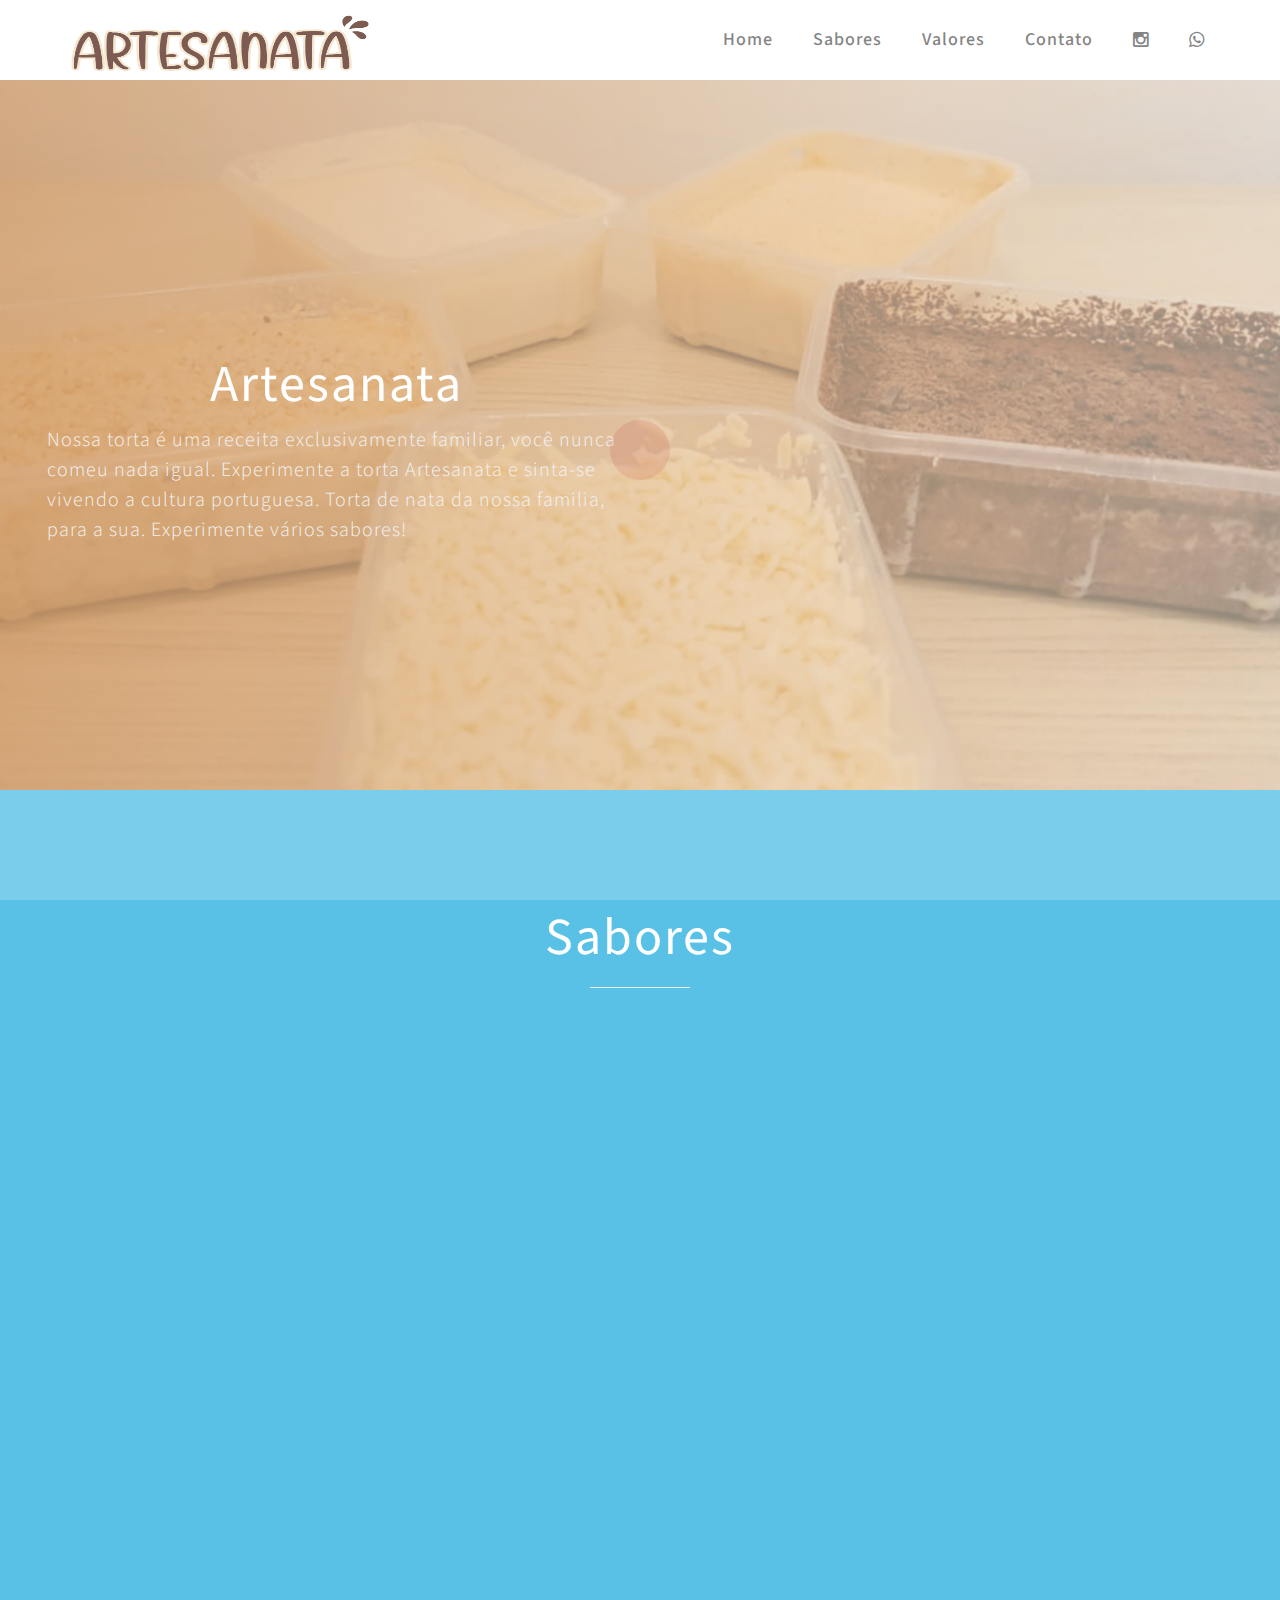
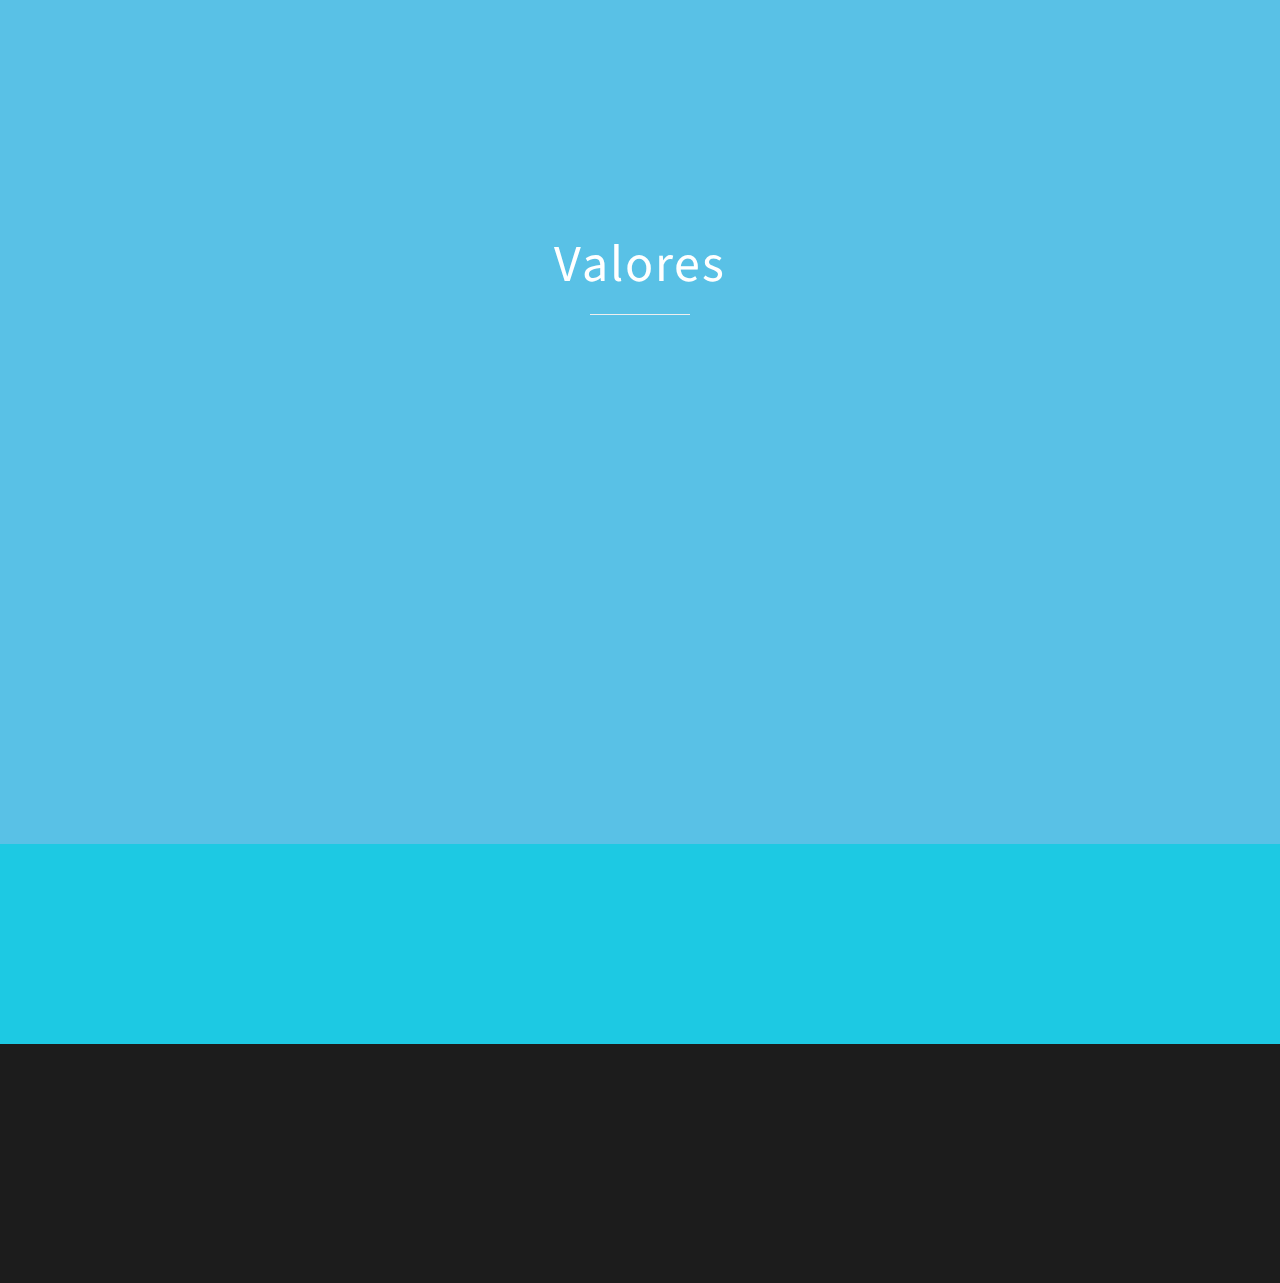
==== index.html @ 4bace6f9 "Update index.html" ====
<!DOCTYPE html>
<html lang="en">

<head>
     <!-- Google tag (gtag.js) -->
     <script async src="https://www.googletagmanager.com/gtag/js?id=G-DX9J85M7MQ"></script>
     <script>
          window.dataLayer = window.dataLayer || [];
          function gtag() { dataLayer.push(arguments); }
          gtag('js', new Date());

          gtag('config', 'G-DX9J85M7MQ');
     </script>
     <meta charset="UTF-8">
     <meta http-equiv="X-UA-Compatible" content="IE=Edge">
     <meta name="description" content="">
     <meta name="keywords" content="">
     <meta name="author" content="">
     <meta name="viewport" content="width=device-width, initial-scale=1, maximum-scale=1">

     <title>Artesanata</title>
     <!--
App Starter Template
http://www.templatemo.com/tm-492-app-starter
-->
     <link rel="stylesheet" href="css/bootstrap.min.css">
     <link rel="stylesheet" href="css/animate.css">
     <link rel="stylesheet" href="css/font-awesome.min.css">

     <link rel="stylesheet" href="css/magnific-popup.css">

     <link rel="stylesheet" href="css/owl.theme.css">
     <link rel="stylesheet" href="css/owl.carousel.css">

     <link href='https://fonts.googleapis.com/css?family=Unica+One' rel='stylesheet' type='text/css'>
     <link href='https://fonts.googleapis.com/css?family=Source+Sans+Pro:400,300,700' rel='stylesheet' type='text/css'>

     <!-- Main css -->
     <link rel="stylesheet" href="css/style.css">
     <style>
          html {
               scroll-behavior: smooth !important;
               scroll-padding-top: 80px !important;
          }
     </style>

</head>

<body data-spy="scroll" data-target=".navbar-collapse" data-offset="50">


     <!-- PRE LOADER -->

     <div class="preloader">
          <div class="sk-spinner sk-spinner-pulse"></div>
     </div>



     <!-- Navigation Section -->

     <div class="navbar navbar-default navbar-fixed-top">
          <div class="container">

               <div class="navbar-header">
                    <button class="navbar-toggle" data-toggle="collapse" data-target=".navbar-collapse">
                         <span class="icon icon-bar"></span>
                         <span class="icon icon-bar"></span>
                         <span class="icon icon-bar"></span>
                    </button>
                    <a href="index.html" class="navbar-brand">
                         <img src="images/logoartesanata.png" width="300px" height="60px">
                    </a>
               </div>

               <div class="collapse navbar-collapse">
                    <ul class="nav navbar-nav navbar-right">
                         <li><a href="#home">Home</a></li>
                         <li><a href="#sabores">Sabores</a></li>
                         <li><a href="#valores">Valores</a></li>
                         <li><a href="#" data-toggle="modal" data-target="#modal1">Contato</a></li>
                         <li><a href="https://instagram.com/artesanatarj?igshid=OGRjNzg3M2Y=" target="_blank"
                              class="fa fa-instagram"></a></li>
                         <li><a href="https://wa.me/p/5382474241819454/5521991035457" target="_blank"
                              class="fa fa-whatsapp"></a></li>
                    </ul>
               </div>

          </div>
     </div>


     <!-- Home Section -->

     <section id="home" class="main">
          <div class="overlay"></div>

          

          <div class="col-md-6 col-sm-7 col-xs-12">
               <div class="home-thumb">
                    <h1 class="wow fadeInUp" data-wow-delay="0.6s">Artesanata</h1>
                    <p class="wow fadeInUp" data-wow-delay="0.8s">Nossa torta é uma receita exclusivamente familiar, você
                         nunca comeu nada igual. Experimente a torta Artesanata e sinta-se vivendo a cultura portuguesa. Torta de nata da nossa familia, para a sua. Experimente vários sabores! </p>


     </section>

     <!-- Sabores Section -->
     <section id="pricing">
          <div id="sabores" class="container">
               <div class="row">

                    <div class="col-md-12 col-sm-12">
                         <div class="section-title">
                              <h1>Sabores</h1>
                              <hr>
                         </div>
                    </div>

                    <div class="wow fadeInUp col-md-6 col-sm-6" data-wow-delay="0.4s">
                         <div class="pricing-plan">
                              <div class="pricing-month">
                                   <h2>A Partir de R$7</h2>
                              </div>
                              <div class="pricing-title">
                                   <h3>Clássicos</h3>
                              </div>
                              <p>Maisena</p>
                              <p>Leite Ninho</p>
                              <p>Limão</p>
                              <p>Coco</p>
                              <p>Prestígio</p>
                              <p>Paçoca</p>
                              <p>Mesclada</p>
                              <p>Chocolate</p>


                              <a href="#valores" style="scroll-behavior: smooth; scroll-padding-top: 80px;">
                                   <button class="btn btn-default section-btn">Peça Agora</button>
                              </a>
                         </div>
                    </div>

                    <div class="wow fadeInUp col-md-6 col-sm-6" data-wow-delay="0.4s">
                         <div class="pricing-plan">
                              <div class="pricing-month">
                                   <h2>A Partir de R$9</h2>
                              </div>
                              <div class="pricing-title">
                                   <h3>Novos</h3>
                              </div>
                              <p>Morango</p>
                              <p>Brownie do Luis</p>
                              <p>Oreo</p>
                              <p>Damasco</p>
                              <p>Cookies</p>

                              <a href="#valores">
                                   <button class="btn btn-default section-btn">Peça Agora</button>
                              </a>
                         </div>
                    </div>

               </div>
          </div>
     </section>

     <!-- Valores Section -->

     <section id="pricing">
          <div class="container" id="valores">
               <div class="row">

                    <div class="col-md-12 col-sm-12">
                         <div class="section-title">
                              <h1>Valores</h1>
                              <hr>
                         </div>
                    </div>

                    <div class="wow fadeInUp col-md-4 col-sm-4" data-wow-delay="0.4s">
                         <div class="pricing-plan">
                              <div class="pricing-month">
                                   <h2>R$7</h2>
                              </div>
                              <div class="pricing-title">
                                   <h3>Pequeno</h3>
                              </div>
                              <p>Sabores Clássicos</p>
                              <p>Individual</p>
                              <p>Coma Sozinho</p>

                              <a href="https://wa.me/p/5382474241819454/5521991035457">
                                   <button class="btn btn-default section-btn">Peça Agora</button>
                              </a>
                         </div>
                    </div>

                    <div class="wow fadeInUp col-md-4 col-sm-4" data-wow-delay="0.6s">
                         <div class="pricing-plan">
                              <div class="pricing-month">
                                   <h2>R$13</h2>
                              </div>
                              <div class="pricing-title">
                                   <h3>Médio</h3>
                              </div>
                              <p>Sabores Clássicos</p>
                              <p>Para 2 pessoas</p>
                              <p>Duplo</p>
                              <a href="https://wa.me/p/5382474241819454/5521991035457">
                                   <button class="btn btn-default section-btn">Peça Agora</button>
                              </a>
                         </div>
                    </div>

                    <div class="wow fadeInUp col-md-4 col-sm-4" data-wow-delay="0.8s">
                         <div class="pricing-plan">
                              <div class="pricing-month">
                                   <h2>$40</h2>
                              </div>
                              <div class="pricing-title">
                                   <h3>Grande</h3>
                              </div>
                              <p>Sabores Clássicos</p>
                              <p>Familia</p>
                              <p>Divida com todos</p>
                              <a href="https://wa.me/p/5382474241819454/5521991035457">
                                   <button class="btn btn-default section-btn">Peça Agora</button>
                              </a>
                         </div>
                    </div>

               </div>
          </div>
     </section>

     <!-- Divider Section -->

     <section id="divider"></section>
     <div class="container"></div>




     <!-- Contato Section -->

     <section id="Contato">
          <div class="overlay"></div>
          <div class="container">
               <div class="row">

                    <div class="col-md-offset-2 col-md-8 col-sm-12">
                         <div class="wow bounceIn section-title">
                              <h2>Entre Em Contato</h2>
                              <p class="wow fadeInUp" data-wow-delay="0.5s">Para maiores pedidos ou festas
                                   entre em contato por email.
                                   Esperamos seu Contato!</p>
                         </div>
                         <div class="wow fadeInUp newsletter-form" data-wow-delay="0.8s">
                              <form action="#" method="post">
                                   <div class="col-md-8 col-sm-7">
                                        <input name="email" type="email" class="form-control" id="email"
                                             placeholder="Seu Email aqui">
                                   </div>
                                   <div class="col-md-4 col-sm-5">
                                        <input name="submit" type="submit" class="form-control" id="submit"
                                             value="Faça seu pedido">
                                   </div>
                              </form>
                         </div>
                         <div class="wow fadeInUp" style="text-align: center;" data-wow-delay="1s">
                              <p>Site para trabalho acadêmico.</p>
                         </div>
                    </div>

               </div>
          </div>
     </section>

     </div>
     </div>
     </div>
     </div>
     <div class="col-md-4 col-sm-6">
          <ul class="wow fadeInUp social-icon" data-wow-delay="0.8s">
               <li><a target="_blank" href="https://instagram.com/artesanatarj?igshid=OGRjNzg3M2Y=" class="fa fa-instagram"></a></li>
               <li><a target="_blank" href="https://wa.me/p/5382474241819454/5521991035457" class="fa fa-whatsapp"></a></li>
          </ul>
     </div>

     </div>
     </div>
     </footer>


     <!-- Modal Contact -->

     <div class="modal fade" id="modal1" tabindex="-1" role="dialog" aria-labelledby="myModalLabel" aria-hidden="true">
          <div class="modal-dialog">
               <div class="modal-content modal-popup">
                    <div class="modal-header">
                         <button type="button" class="close" data-dismiss="modal" aria-label="Close"><span
                                   aria-hidden="true">&times;</span></button>
                         <h2 class="modal-title">Contact Form</h2>
                    </div>

                    <form action="#" method="post">
                         <input name="name" type="text" class="form-control" id="name" placeholder="Your Name" required>
                         <input name="email" type="email" class="form-control" id="email" placeholder="Email Address"
                              required>
                         <textarea name="message" rows="3" class="form-control" id="message" placeholder="Message"
                              required></textarea>
                         <input name="submit" type="submit" class="form-control" id="submit" value="Send Message">
                    </form>
               </div>
          </div>
     </div>


     <!-- Back top -->

     <a href="#" class="go-top"><i class="fa fa-angle-up"></i></a>


     <!-- SCRIPTS -->

     <script src="js/jquery.js"></script>
     <script src="js/bootstrap.min.js"></script>
     <script src="js/jquery.magnific-popup.min.js"></script>
     <script src="js/magnific-popup-options.js"></script>
     <script src="js/owl.carousel.min.js"></script>
     <script src="js/smoothscroll.js"></script>
     <script src="js/wow.min.js"></script>
     <script src="js/custom.js"></script>

</body>

</html>
---- css/style.css ----
/*

App Starter Template

http://www.templatemo.com/tm-492-app-starter

*/

body {
		background: #1c1c1c;
    font-family: 'Source Sans Pro', sans-serif;
    font-style: normal;
		font-weight: 300;
    padding-top: 70px;
    overflow-x: hidden;
}


/*---------------------------------------
    Typorgraphy              
-----------------------------------------*/

h1,h2,h3,h4,h5,h6,
.navbar-default, .btn {
  
  font-weight: 400;
}


h1,h2,h3,h4,h5,h6 {
  font-weight: 400;
  letter-spacing: 1px;
}

h1 {
    color: #ffffff;
    font-size: 52px;
    letter-spacing: 2px;
    text-align: center;
    
}

h2 {
  color: #f0f0f0;
  font-size: 32px;
}

h3 {
  color: #59c1e6;
  font-size: 22px;
  line-height: 32px;
  padding-bottom: 4px;
}

h4 {
  font-weight: bold;
}

p {
    color: #999;
    font-size: 20px;
    font-weight: 300;
    line-height: 30px;
}

hr {
  border-bottom-color: #999;
  width: 100px;
}

.section-btn {
  background-color: #000;
  border: 2px solid transparent;
  border-radius: 100px;
  color: #ffffff;
  font-size: 18px;
  font-weight: bold;
  letter-spacing: 1px;
  padding: 14px 36px;
  margin-top: 26px;
  transition: all 0.4s ease-in-out;
}

.section-btn:hover {
  background: transparent;
  border-top-color: #ffffff;
  border-right-color: #222;
  border-bottom-color: #ffffff;
  border-left-color: #222;
  color: #ffffff;
}


/*---------------------------------------
    General               
-----------------------------------------*/

html{
  -webkit-font-smoothing: antialiased;
}

a {
  color: #59c1e6;
  -webkit-transition: 0.5s;
  -o-transition: 0.5s;
  transition: 0.5s;
  text-decoration: none !important;
}
a:hover, a:active, a:focus {
  color: #3FF;
  outline: none;
}

* {
  -webkit-box-sizing: border-box;
  -moz-box-sizing: border-box;
  box-sizing: border-box;
}

*:before,
*:after {
  -webkit-box-sizing: border-box;
  -moz-box-sizing: border-box;
  box-sizing: border-box;
}

::-webkit-scrollbar{
  width: 8px;
  height: 8px;
}

::-webkit-scrollbar-thumb {
  cursor: pointer;
  background: #ffffff;
}

.section-title {
  position: relative;
  text-align: center;
}

#about,
#screenshot,
#divider,
#pricing,
#newsletter {
  padding-top: 100px;
  padding-bottom: 100px;
}

#divider,
#pricing {
  text-align: center;
}


/*---------------------------------------
    Preloader section              
-----------------------------------------*/

.preloader {
  position: fixed;
  top: 0;
  left: 0;
  width: 100%;
  height: 100%;
  z-index: 99999;
  display: flex;
  flex-flow: row nowrap;
  justify-content: center;
  align-items: center;
  background: none repeat scroll 0 0 #ffffff;
}

.sk-spinner-pulse {
  width: 60px;
  height: 60px;
  background-color: #e79bb6;
  border-radius: 100%;
  -webkit-animation: sk-pulseScaleOut 1s infinite ease-in-out;
          animation: sk-pulseScaleOut 1s infinite ease-in-out; }

@-webkit-keyframes sk-pulseScaleOut {
  0% {
    -webkit-transform: scale(0);
            transform: scale(0); }
  100% {
    -webkit-transform: scale(1);
            transform: scale(1);
    opacity: 0; } }

@keyframes sk-pulseScaleOut {
  0% {
    -webkit-transform: scale(0);
            transform: scale(0); }
  100% {
    -webkit-transform: scale(1);
            transform: scale(1);
    opacity: 0; } }



/*---------------------------------------
    Navigation section              
-----------------------------------------*/

.navbar-default {
    background: #ffffff;
    border: none;
    box-shadow: none;
    margin: 0 !important;
}

.navbar-default .navbar-brand {
  color: #59c1e6;
  font-size: 26px;
  font-weight: bold;
  text-transform: uppercase;
  letter-spacing: 2px;
  line-height: 50px;
  margin: 0;
}

.navbar-default .navbar-brand span {
  color: #1dc9e3;
}

.navbar-default .navbar-nav li a {
    color: #656565;
    font-size: 18px;
    font-weight: 500;
    line-height: 50px;
    letter-spacing: 1px;
    -webkit-transition: all 0.4s ease-in-out;
    transition: all 0.4s ease-in-out;
    padding-right: 20px;
    padding-left: 20px;
}

.navbar-default .navbar-nav > li a:hover {
    color: #e79bb6;
}

.navbar-default .navbar-nav > li > a:hover,
.navbar-default .navbar-nav > li > a:focus {
    color: #656565;
    background-color: transparent;
}

.navbar-default .navbar-nav > .active > a,
.navbar-default .navbar-nav > .active > a:hover,
.navbar-default .navbar-nav > .active > a:focus {
    color: #e79bb6;
    background-color: transparent;
}

.navbar-default .navbar-toggle {
     border: none;
     padding-top: 10px;
  }

.navbar-default .navbar-toggle .icon-bar {
    border-color: transparent;
  }

.navbar-default .navbar-toggle:hover,
.navbar-default .navbar-toggle:focus { 
  background-color: transparent;
}


/*---------------------------------------
    Home section              
-----------------------------------------*/

#home {
    background: #59c1e6 url('../images/home-bg.jpg') no-repeat;
    background-size: cover;
    background-position: center center;
    color: #ffffff;
    display: -webkit-box;
    display: -webkit-flex;
     display: -ms-flexbox;
    display: flex;
    -webkit-box-align: center;
    -webkit-align-items: center;
    -ms-flex-align: center;
     align-items: center;
    height: 80vh;
    position: relative;
}

#home .overlay {
  background: #59c1e6; /* fallback for old browsers */
  background: -webkit-linear-gradient(to left, #f1e1c28c , #c88848e0); /* Chrome 10-25, Safari 5.1-6 */ 
  background: linear-gradient(to left, #f1e1c28c , #c88848e0); /* W3C, IE 10+/ Edge, Firefox 16+, Chrome 26+, Opera 12+, Safari 7+ */
  opacity: 0.9;
  position: absolute;
  width: 100%;
  height: 80vh;
  top: 0;
  left: 0;
  right: 0;
}

#home img {
  width: 100%;
  height: auto;
}

#home .home-thumb {
  padding-top: 32px;
  padding-left: 32px;
}

#home p,
#newsletter p {
  color: #f0f0f0;
  letter-spacing: 1px;
}

#home .section-btn {
  background: #e79bb6;
}

#home .section-btn:hover {
  background: transparent !important;
}


/*---------------------------------------
   Divider section              
-----------------------------------------*/

#divider {
  background-color: #1dc9e3;
}

#divider p {
  color: #666;
  font-size: 26px;
  line-height: 42px;
}


/*---------------------------------------
   About section              
-----------------------------------------*/

#about img {
  width: 100%;
}

#about .about-thumb {
  margin-bottom: 32px;
  position: relative;
  text-align: center;
}

#about .about-overlay h3 {
  padding-bottom: 0px;
}

#about .about-overlay {
  background-color: rgba(250,250,250,0.9);
  border-radius: 2px;
  position: absolute;
  bottom: 0px;
  width: 100%;
  height: 100px;
  overflow: hidden;
  transition: height 450ms;
}

#about .about-thumb:hover .about-overlay {
  height: 100%;
  background-color: #ffffff;
  color: #222;
  padding-top: 30%;
  opacity: 0.9;
}

#about .about-thumb:hover h4 {
  color: #1dc9e3;
}


/*---------------------------------------
    Screenshot section              
-----------------------------------------*/

#screenshot .col-md-3 {
  display: block;
  width: 100%;
  padding-bottom: 1rem;
}

#screenshot img {
  background-color: #ffffff;
  box-shadow: 0px 1px 2px 0px rgba(0, 0, 0, 0.15);
  border-radius: 2px;
  cursor: pointer;
  display: block;
  margin-top: 20px;
  margin-bottom: 20px;
  position: relative;
  top: 0px;
  transition: all 0.4s ease-in-out;
}

#screenshot img:hover {
  box-shadow: 0px 16px 22px 0px rgba(0, 0, 0, 0.3);
  top: -6px;
}

.mfp-with-zoom .mfp-container,
.mfp-with-zoom.mfp-bg {
  opacity: 0;
  -webkit-backface-visibility: hidden;
  /* ideally, transition speed should match zoom duration */
  -webkit-transition: all 0.3s ease-out;
  -moz-transition: all 0.3s ease-out;
  -o-transition: all 0.3s ease-out;
  transition: all 0.3s ease-out;
}

.mfp-with-zoom.mfp-ready .mfp-container {
  opacity: 1;
}

.mfp-with-zoom.mfp-ready.mfp-bg {
  opacity: 0.8;
}

.mfp-with-zoom.mfp-removing .mfp-container,
.mfp-with-zoom.mfp-removing.mfp-bg {
  opacity: 0;
}


/*---------------------------------------
   Pricing section         
-----------------------------------------*/

#pricing {
  background: #59c1e6;
}

#pricing .pricing-plan {
  background-color: #ffffff;
  border-radius: 2px;
  margin-bottom: 32px;
}

#pricing .pricing-plan .pricing-month {
  padding: 14px 10px 6px 10px;
}

#pricing .pricing-plan .pricing-month h2 {
  font-size: 52px;
  color: #e79bb6;
}

#pricing .pricing-plan .section-btn {
  background: #e79bb6;
  position: relative;
  top: 20px;
}

#pricing .pricing-plan .section-btn:hover {
  background-color: #ffffff;
  color: #222;
}


/*---------------------------------------
    Newsletter section              
-----------------------------------------*/

#newsletter {
    background: #59c1e6 url('../images/newsletter-bg.jpg') no-repeat;
    background-size: cover;
    background-position: center center;
    color: #ffffff;
    position: relative;
}

#newsletter .overlay {
  background: #1dc9e3;
  opacity: 0.9;
  position: absolute;
  width: 100%;
  height: 100%;
  top: 0;
  left: 0;
  right: 0;
}

#newsletter .form-control {
  background-color: transparent;
  border: none;
  border-bottom: 3px solid #eee;
  border-radius: 0px;
  box-shadow: none;
  color: #ffffff;
  font-size: 20px;
  font-weight: 400;
  height: 50px;
  transition: all 0.4s ease-in-out;
  margin-bottom: 20px;
}

#newsletter .form-control:focus {
  border-color: #ffffff;
}

#newsletter input[type="submit"] {
  background-color: #ffffff;
  border-radius: 100px;
  border: 3px solid #ffffff;
  color: #1dc9e3;
  font-size: 17px;
  font-weight: 400;
  letter-spacing: 1px;
  text-transform: uppercase;
  height: 55px;
}

#newsletter input[type="submit"]:hover {
  background-color: transparent;
  color: #ffffff;
}

#newsletter .form-control::-moz-placeholder {
  color: #ffffff;
  opacity: 1;
}

#newsletter .form-control:-ms-input-placeholder {
  color: #ffffff;
}

#newsletter .form-control::-webkit-input-placeholder {
  color: #ffffff;
}


/*---------------------------------------
   Footer section              
-----------------------------------------*/

footer {
  padding-top: 60px;
  padding-bottom: 60px;
}

footer span {
  padding-right: 10px;
  padding-left: 10px;
}

footer p {
  padding-top: 16px;
}



/*---------------------------------------
   Modal Contact           
-----------------------------------------*/

.modal-dialog .modal-content {
  background-color: #59c1e6;
  border: none;
  border-radius: 2px;
  text-align: center;
  padding: 100px 50px 80px 50px;
  position: relative;
  overflow: hidden;
}

.btn:focus {
  outline: none;
}

.modal-header {
  border-bottom: 0px;
}

.modal-dialog .close {
  color: #ffffff;
  font-size: 45px;
  font-weight: 300;
  text-shadow: none;
  opacity: 1;
  position: absolute;
  top: 40px;
  right: 40px;
  border-radius: 100px;
  width: 30px;
  height: 30px;
  line-height: 30px;
  text-align: center;
}

.modal-dialog .close:focus {
  outline: none;
}

.modal-dialog .modal-title {
  color: #ffffff;
}

.modal-dialog form {
  padding: 20px;
}

.modal-dialog form input {
  height: 50px;
}

.modal-dialog .form-control {
  background: transparent;
  border: 1px solid #f0f0f0;
  border-radius: 0px;
  box-shadow: none;
  color: #ffffff;
  font-size: 20px;
  margin-bottom: 20px;
  transition: all 0.4s ease-in-out;
}

.modal-dialog .form-control:focus {
  border-top-color: transparent;
  border-right-color: transparent;
  border-left-color: transparent;
  border-bottom-color: #ffffff;
}

.modal-dialog form input[type="submit"] {
  background: #1dc9e3;
  border: 3px solid transparent;
  border-radius: 100px;
  font-weight: 400;
  letter-spacing: 1px;
  color: #ffffff;
  text-transform: uppercase;
  margin-top: 30px;
}

.modal-dialog form input[type="submit"]:hover {
  background: transparent;
  border-color: #1dc9e3;
  color: #ffffff;
}

.modal-dialog .form-control::-moz-placeholder {
  color: #ffffff;
  opacity: 1;
}
.modal-dialog .form-control:-ms-input-placeholder {
  color: #ffffff;
}
.modal-dialog .form-control::-webkit-input-placeholder {
  color: #ffffff;
}

.modal.fade .modal-dialog{
  -webkit-perspective: 1300px;
     -moz-perspective: 1300px;
          perspective: 1300px;
}

.modal.fade .modal-content{
  -webkit-transform-style: preserve-3d;
     -moz-transform-style: preserve-3d;
          transform-style: preserve-3d;
  -webkit-transform: translateZ(-3000px) rotateY(90deg);
     -moz-transform: translateZ(-3000px) rotateY(90deg);
      -ms-transform: translateZ(-3000px) rotateY(90deg);
          transform: translateZ(-3000px) rotateY(90deg);
  opacity: 0;
}

.modal.fade.in .modal-content{
    -webkit-animation: slit .7s forwards ease-out;
    -moz-animation: slit .7s forwards ease-out;
    animation: slit .7s forwards ease-out;
}

@-webkit-keyframes slit {
  50% { -webkit-transform: translateZ(-250px) rotateY(60deg); opacity: .5; -webkit-animation-timing-function: ease-out;}
  100% { -webkit-transform: translateZ(0) rotateY(0deg); opacity: 1; }
}

@-moz-keyframes slit {
  50% { -moz-transform: translateZ(-250px) rotateY(60deg); opacity: .5; -moz-animation-timing-function: ease-out;}
  100% { -moz-transform: translateZ(0) rotateY(0deg); opacity: 1; }
}

@keyframes slit {
  50% { transform: translateZ(-250px) rotateY(60deg); opacity: 1; animation-timing-function: ease-in;}
  100% { transform: translateZ(0) rotateY(0deg); opacity: 1; }
}


/*---------------------------------------
   Social icon             
-----------------------------------------*/

.social-icon {
    position: relative;
    padding: 0;
    margin: 0;
    text-align: center;
}

.social-icon li {
    display: inline-block;
    list-style: none;
}

.social-icon li a {
    color: #666;
    border-radius: 100px;
    cursor: pointer;
    font-size: 16px;
    text-decoration: none;
    transition: all 0.4s ease-in-out;
    width: 50px;
    height: 50px;
    line-height: 50px;
    text-align: center;
    vertical-align: middle;
    position: relative;
    top: 0px;
    margin: 10px 4px 0px 4px;
}

.social-icon li a:hover {
    background: #1dc9e3;
    color: #ffffff;
    top: -5px;
}


/*---------------------------------------
   Back top         
-----------------------------------------*/

.go-top {
  background-color: #ffffff;
  box-shadow: 1px 1.732px 12px 0px rgba( 0, 0, 0, .14 ), 1px 1.732px 3px 0px rgba( 0, 0, 0, .12 );
  border-radius: 100px;
  transition : all 1s ease;
  bottom: 2em;
  right: 2em;
  color: #333;
  font-size: 22px;
  display: none;
  position: fixed;
  text-decoration: none;
  width: 35px;
  height: 35px;
  line-height: 30px;
  text-align: center;
}

.go-top:hover {
    background: #59c1e6;
    color: #ffffff;
}


/*---------------------------------------
   Mobile Responsive         
-----------------------------------------*/
@media (max-width: 1200px) {
  .container {
	width: 100%;
  }
}

@media (max-width: 980px) {

  h1 {
    font-size: 38px;
  }
  
  .section-btn {
    padding: 10px 34px 12px;
  }

  #home, #home .overlay {
    height: 60vh;
  }

  #home .home-thumb {
    padding-top: 0px;
  }

  #about {
    text-align: center;
  }

  #about .about-thumb {
    margin-top: 62px;
  }

}

@media (max-width: 768px) {

  h1 {
    font-size: 28px;
  }

  .section-title {
    padding-bottom: 32px;
  }

  #about, #divider,
  #screenshot,
  #pricing, #newsletter {
    padding-top: 60px;
    padding-bottom: 60px;
  }

}

@media (max-width: 767px) {

   body {
    padding-top: 0px;
    text-align: center;
  }

  .navbar-default {
    text-align: center;
    padding-top: 0px;
  }

  .navbar-default .navbar-brand {
    line-height: 20px;
  }

  .navbar-default .navbar-nav li a {
    line-height: 25px;
  }

  #home, #home .overlay {
    height: 100vh;
  }

  #home img {
    position: relative;
    display: inline-block;
  }

  #home .home-thumb {
    padding-top: 32px;
    padding-left: 0px;
  }

  #pricing .pricing-plan {
    margin-bottom: 62px;
  }

}

@media (max-width: 650px) {

  h1 {
    font-size: 28px;
  }

  h2 {
    font-size: 24px;
  }

  h3 {
    font-size: 18px;
  }

  p {
    font-size: 16px;
  }

}
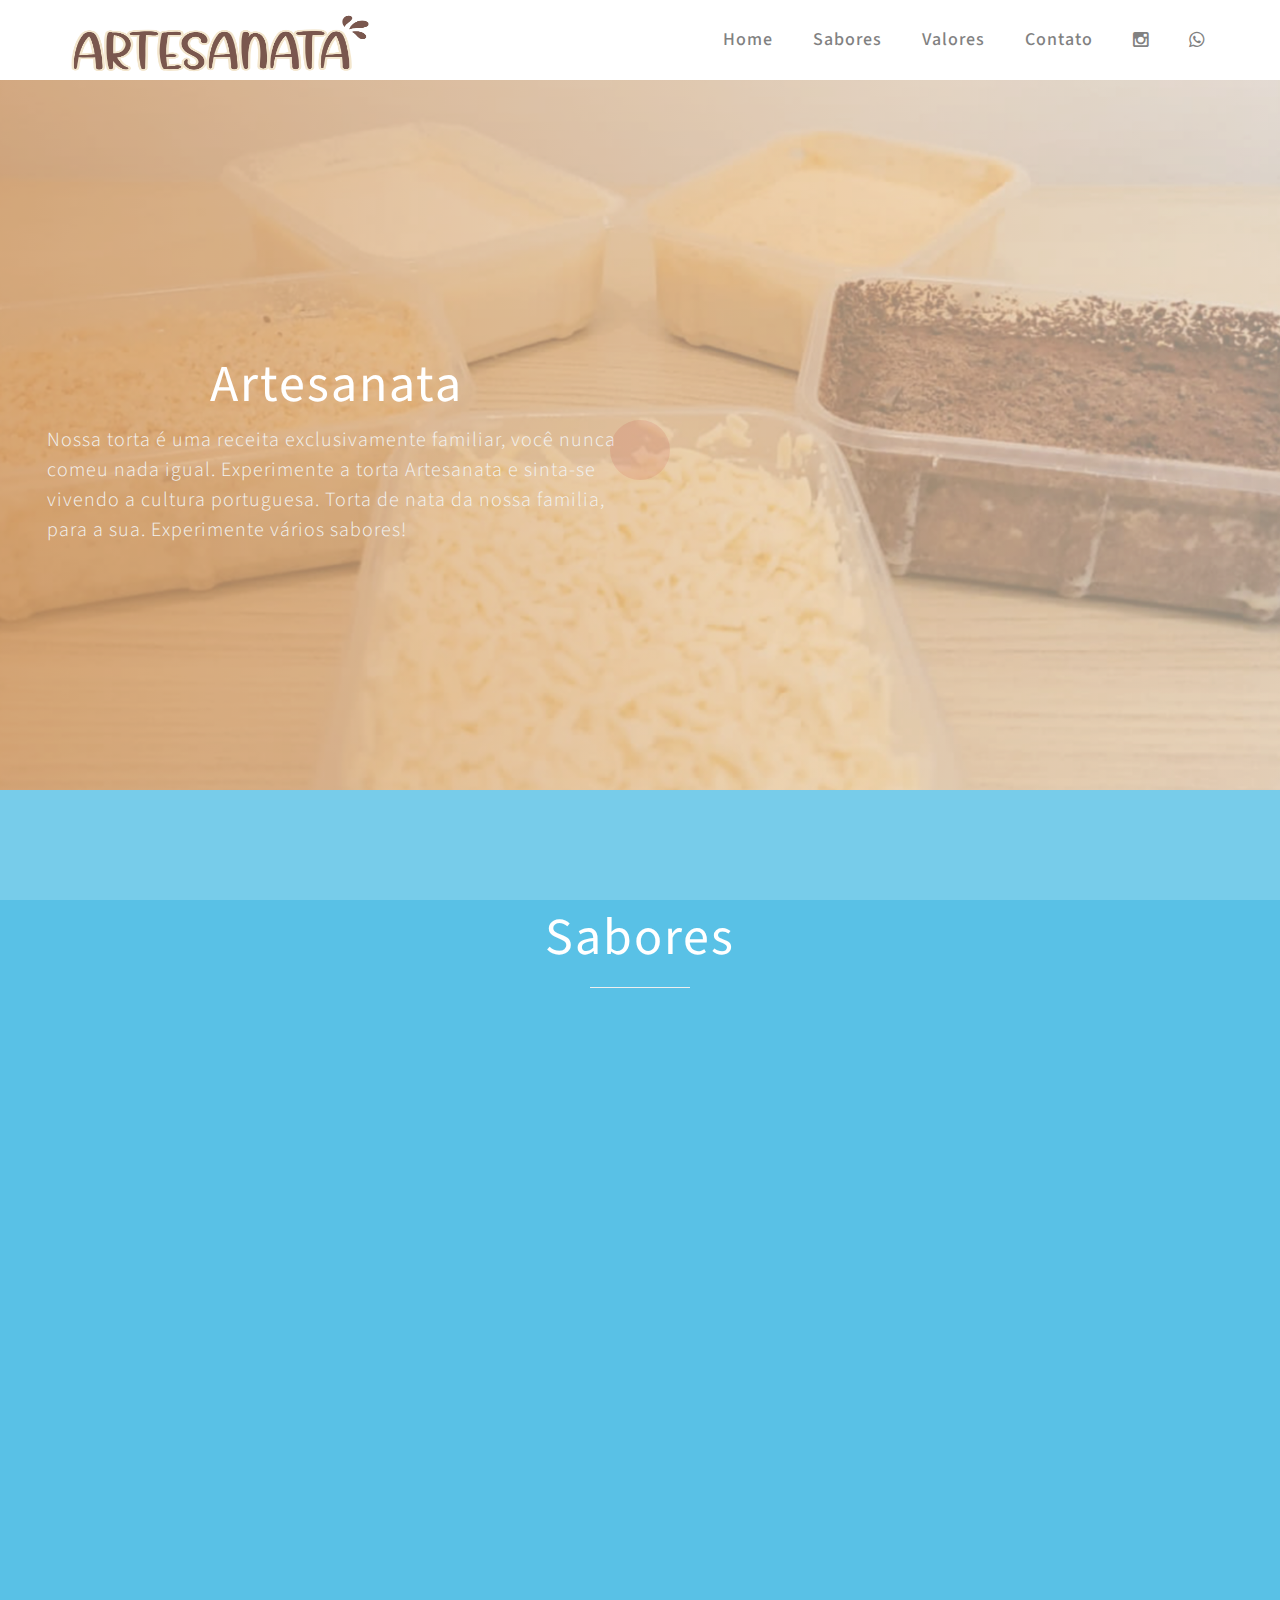
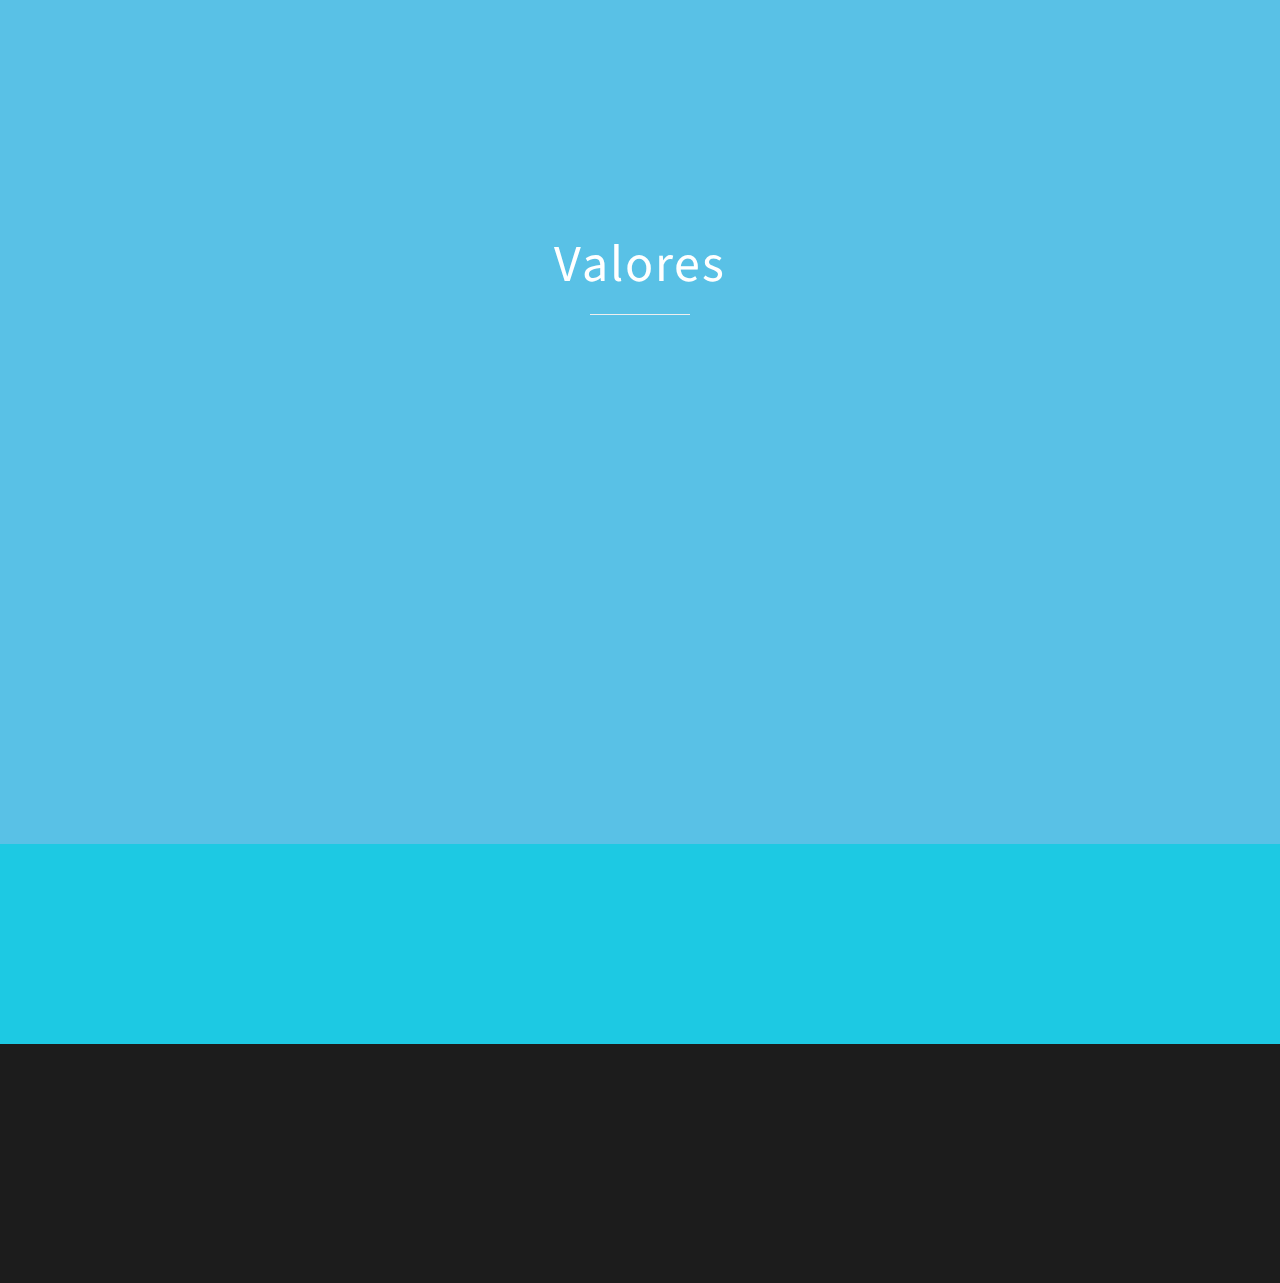
==== commit 74e61d10: "Update index.html" ====
--- a/index.html
+++ b/index.html
@@ -18,7 +18,7 @@
      <meta name="author" content="">
      <meta name="viewport" content="width=device-width, initial-scale=1, maximum-scale=1">
 
-     <title>Artesanata</title>
+     <title>Artesanata - Torta de Nata</title>
      <!--
 App Starter Template
 http://www.templatemo.com/tm-492-app-starter
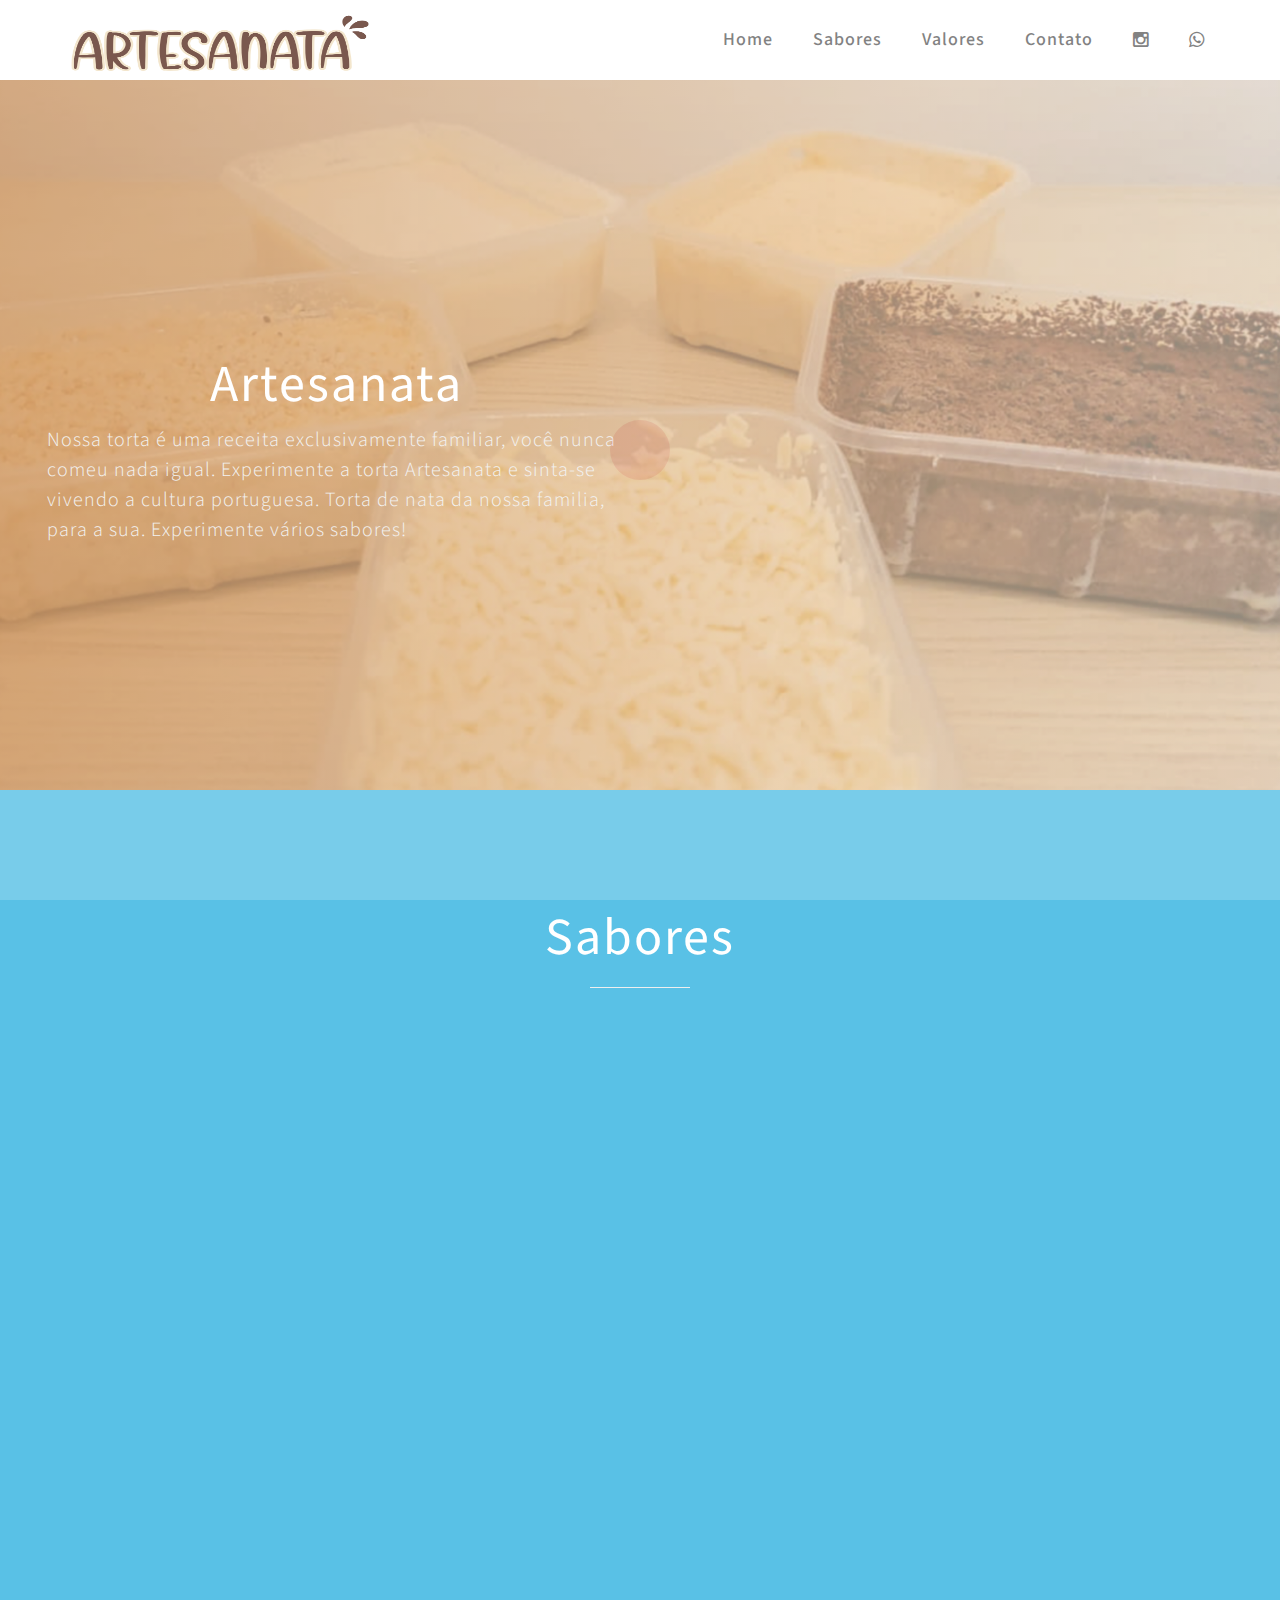
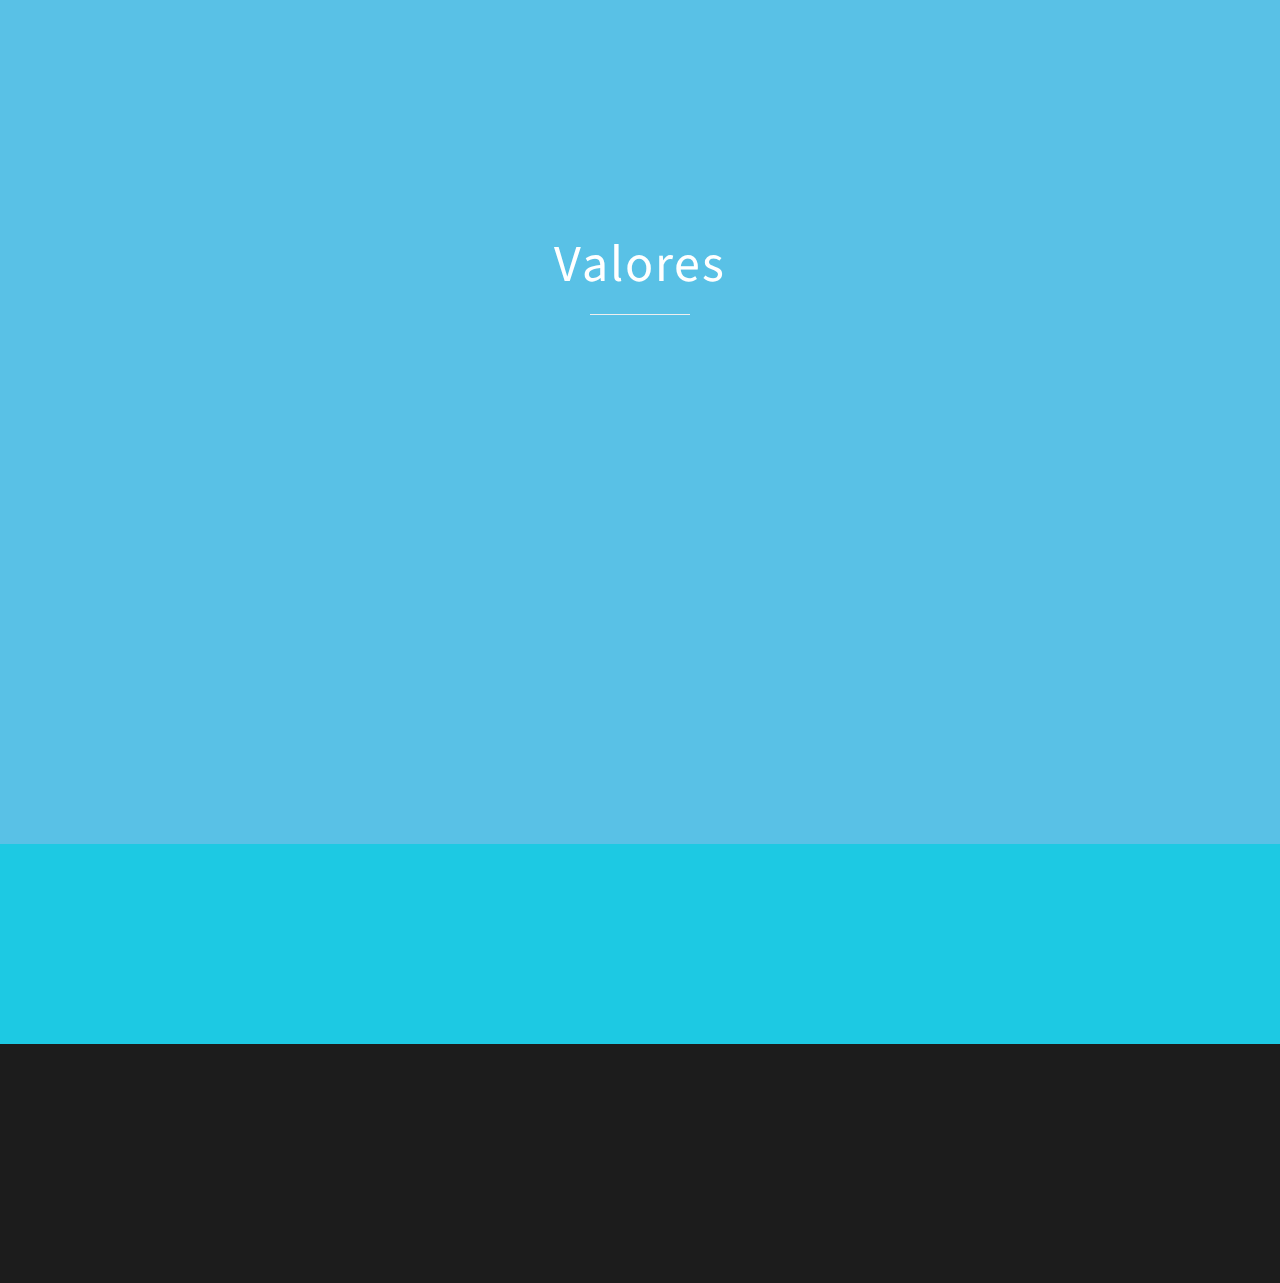
==== commit af63bcb2: "Update index.html" ====
--- a/index.html
+++ b/index.html
@@ -13,7 +13,7 @@
      </script>
      <meta charset="UTF-8">
      <meta http-equiv="X-UA-Compatible" content="IE=Edge">
-     <meta name="description" content="">
+     <meta name="description" content="Conheça a torta Artesanata e sinta-se vivenciando a cultura portuguesa. Não perca, você nunca comeu nada igual. Experimente vários sabores!">
      <meta name="keywords" content="">
      <meta name="author" content="">
      <meta name="viewport" content="width=device-width, initial-scale=1, maximum-scale=1">
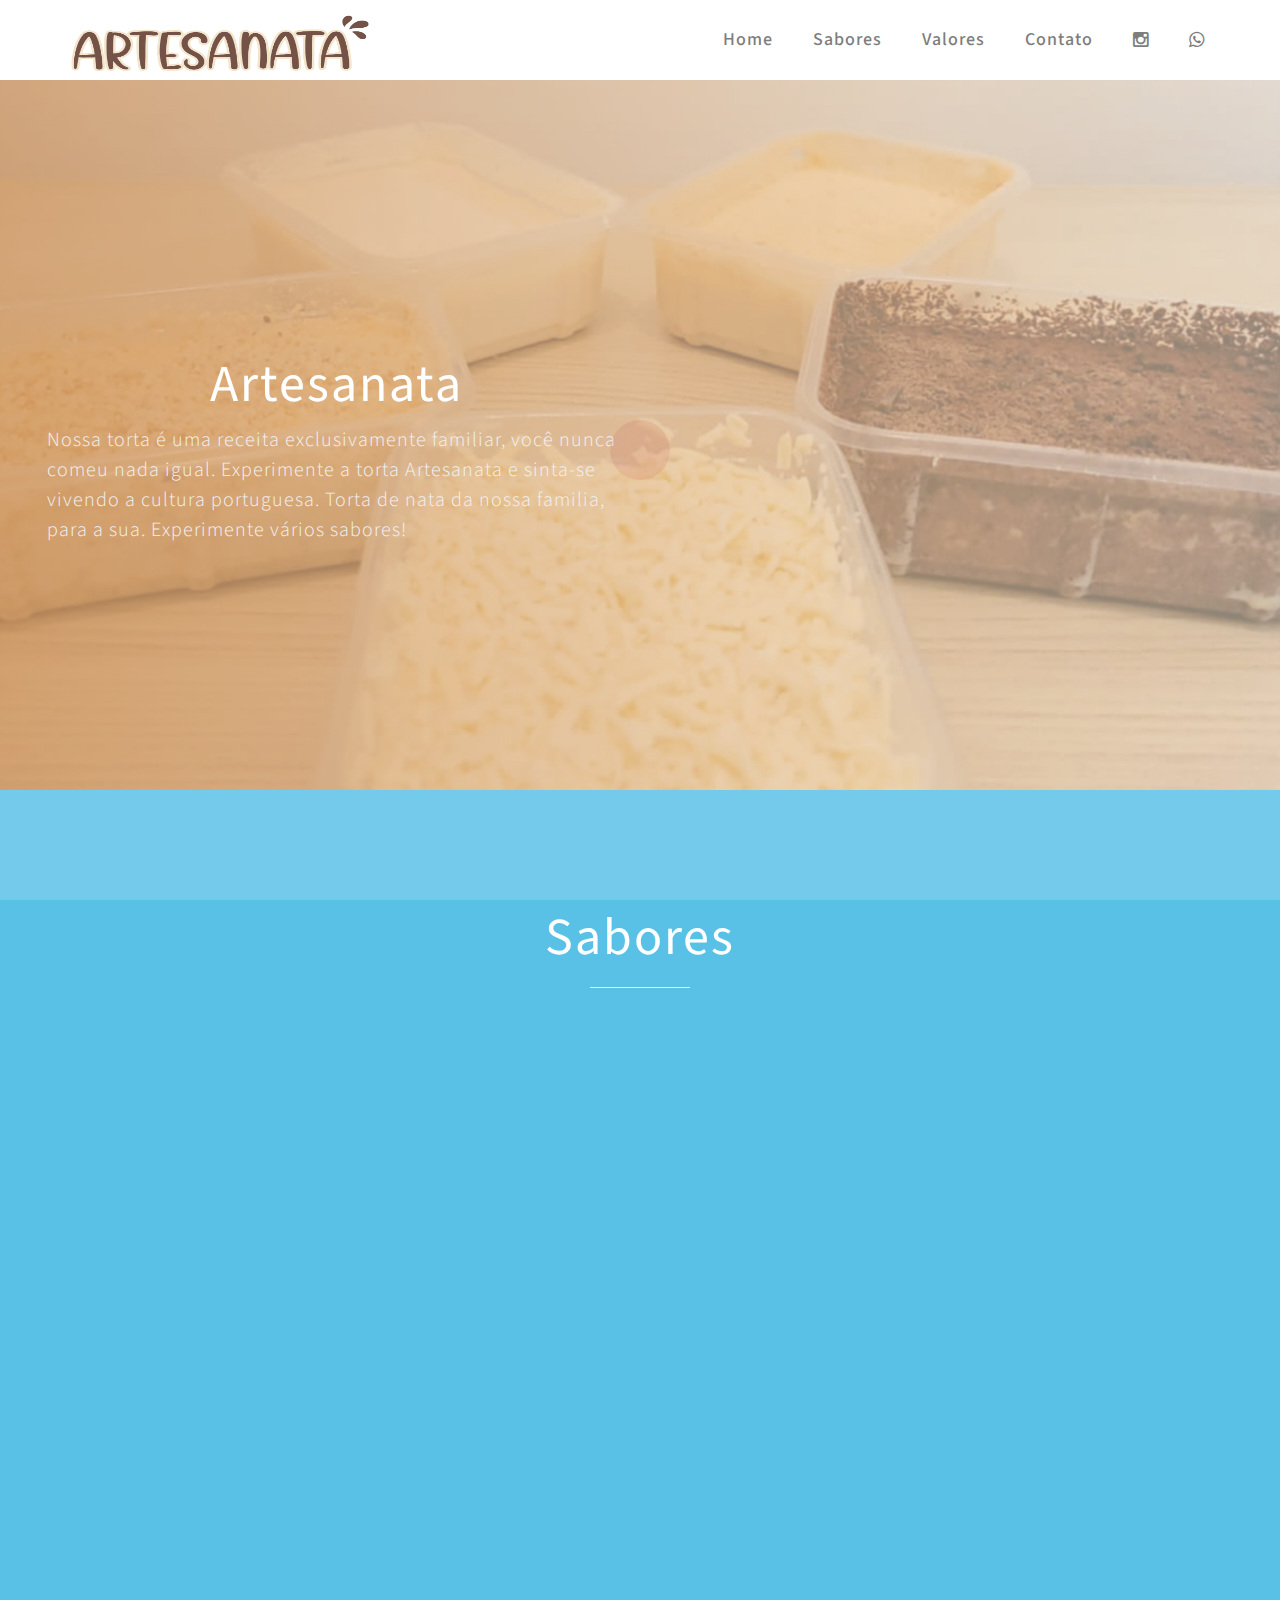
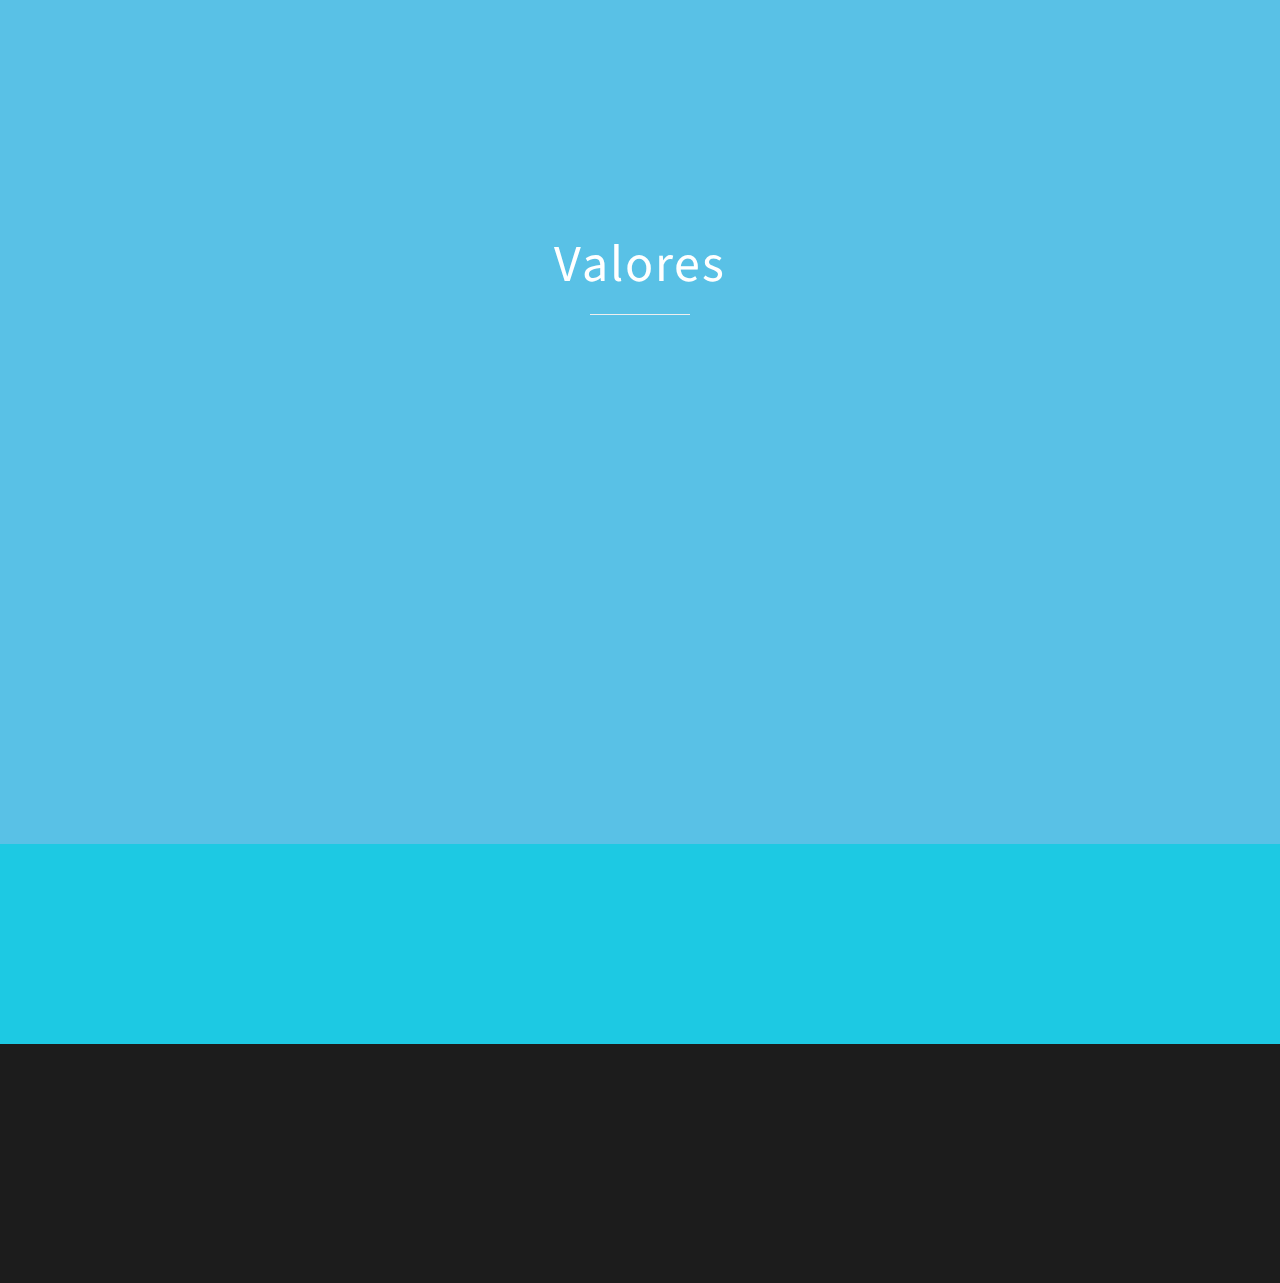
==== commit 8f2ac046: "Update index.html" ====
--- a/index.html
+++ b/index.html
@@ -20,7 +20,7 @@
 
      <title>Artesanata - Torta de Nata</title>
      <!--
-App Starter Template
+Artesanata - Torta de Nata
 http://www.templatemo.com/tm-492-app-starter
 -->
      <link rel="stylesheet" href="css/bootstrap.min.css">
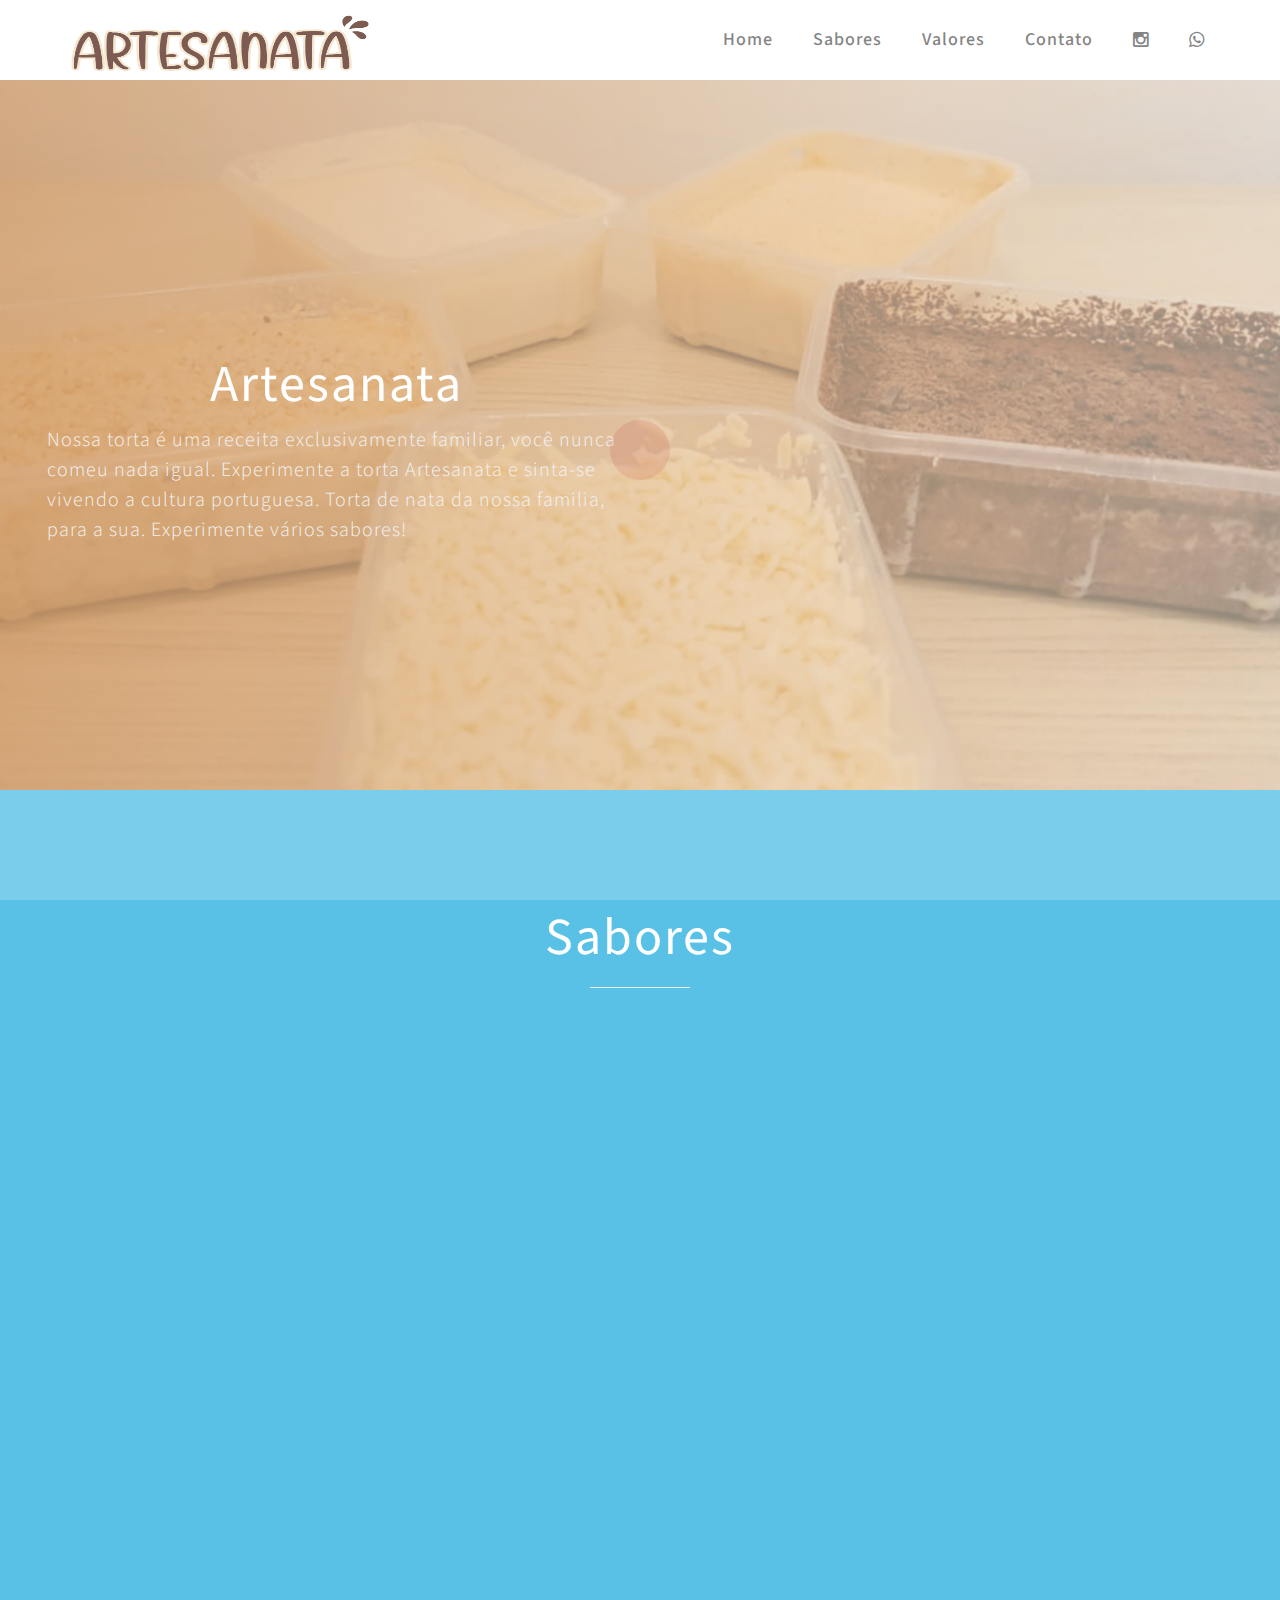
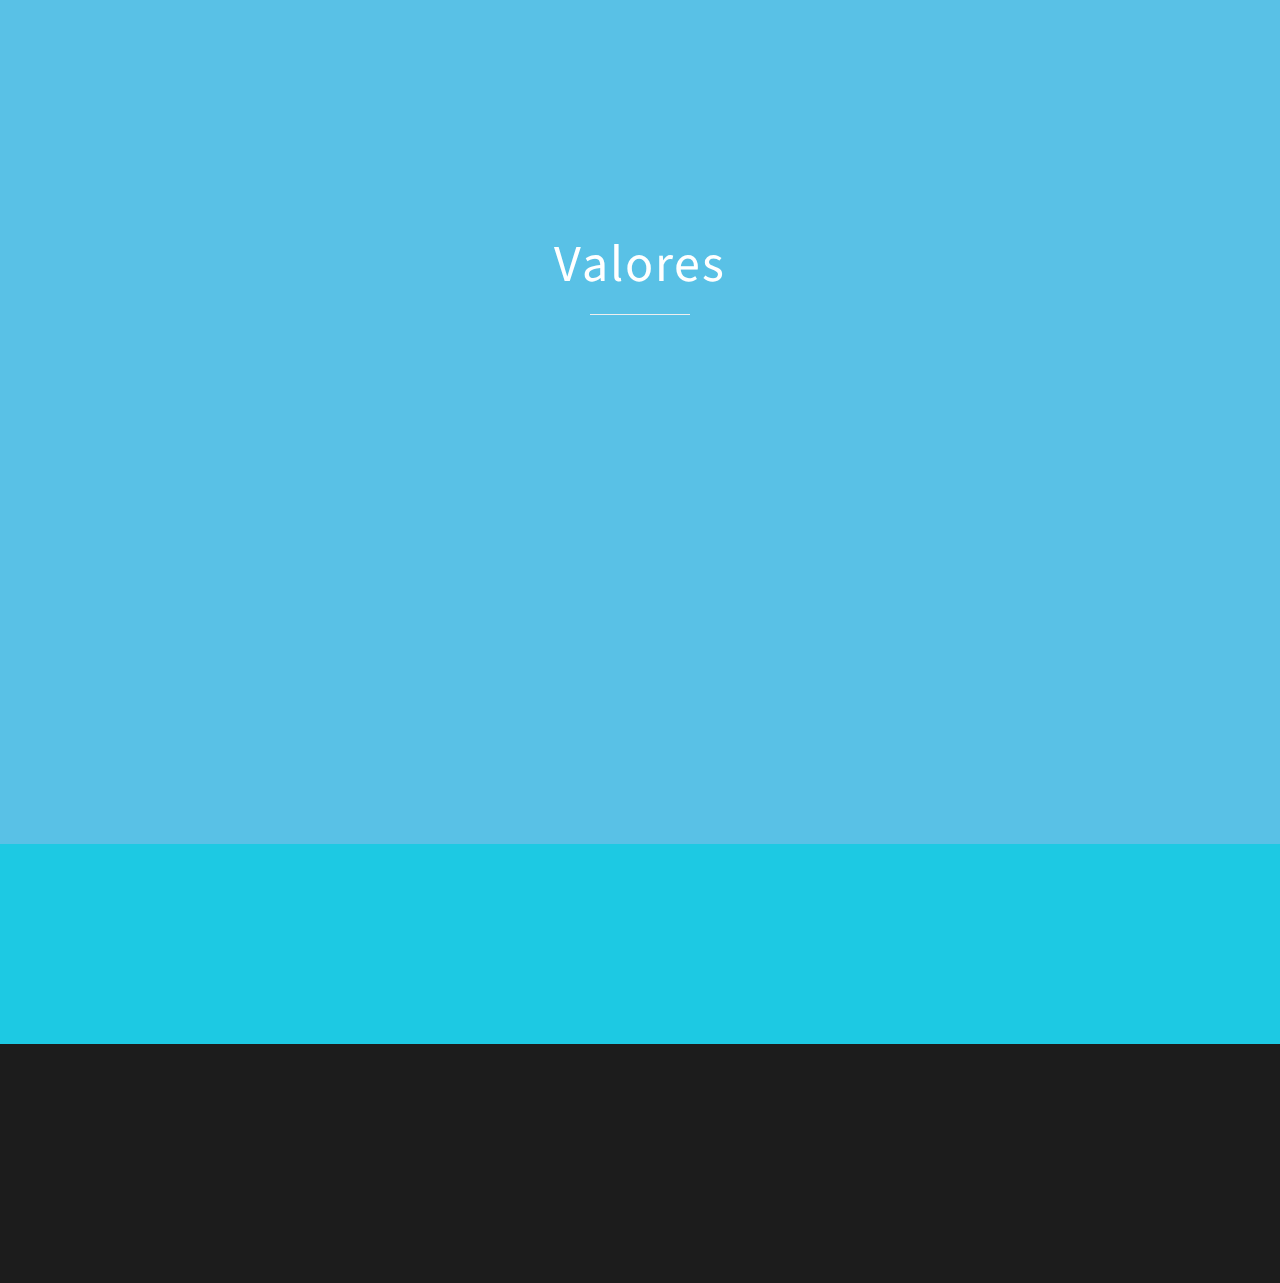
==== commit 6701113a: "Update index.html" ====
--- a/index.html
+++ b/index.html
@@ -23,6 +23,7 @@
 Artesanata - Torta de Nata
 http://www.templatemo.com/tm-492-app-starter
 -->
+     <link rel="icon" href="/images/MINI LOGO ARTESANATA.png">
      <link rel="stylesheet" href="css/bootstrap.min.css">
      <link rel="stylesheet" href="css/animate.css">
      <link rel="stylesheet" href="css/font-awesome.min.css">
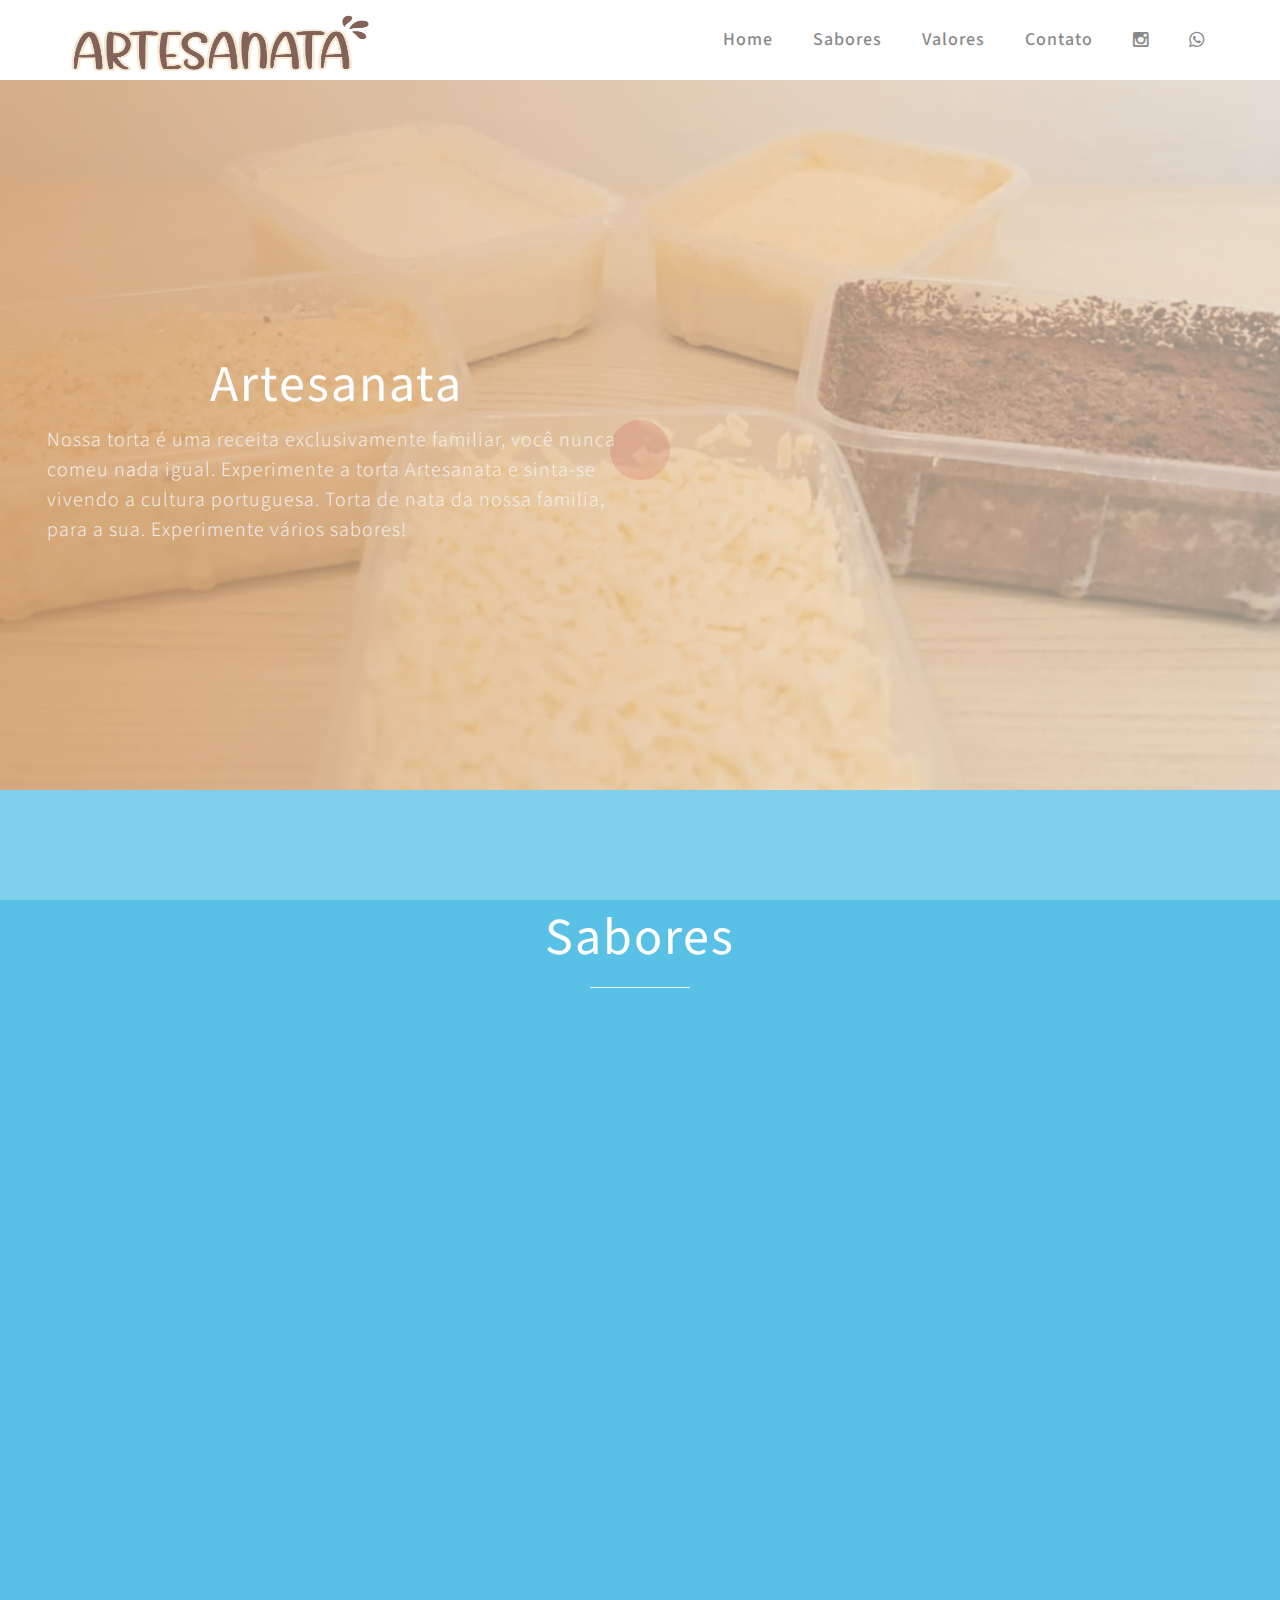
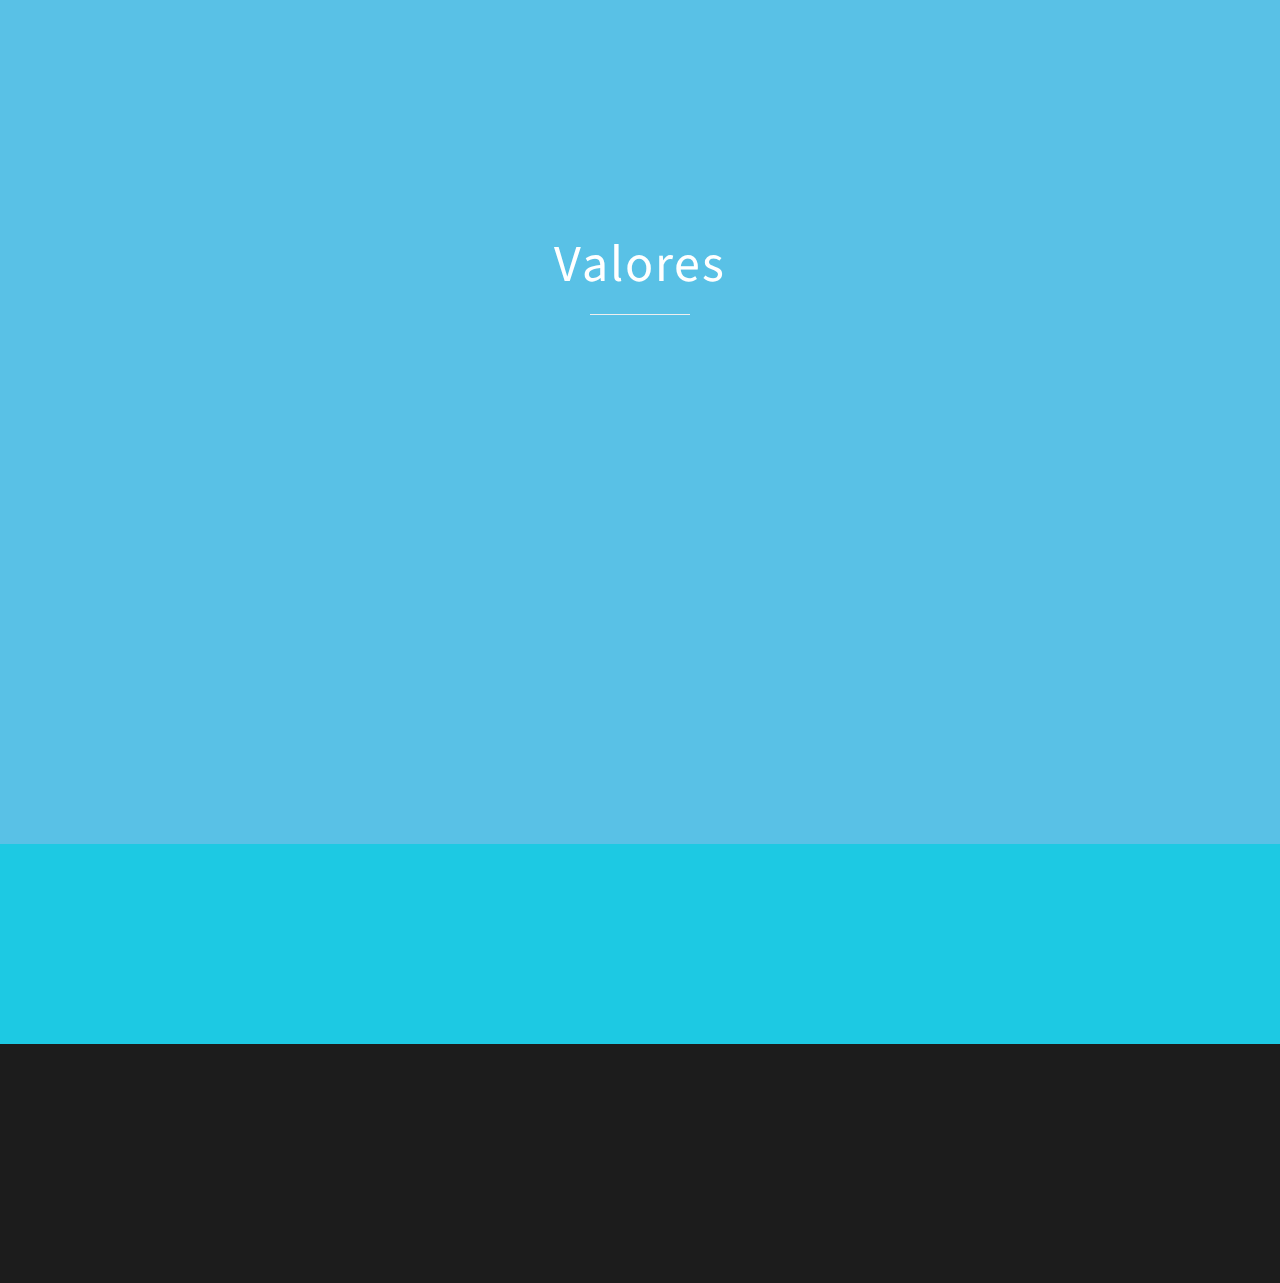
==== commit de4f449d: "Update index.html" ====
--- a/index.html
+++ b/index.html
@@ -19,6 +19,7 @@
      <meta name="viewport" content="width=device-width, initial-scale=1, maximum-scale=1">
 
      <title>Artesanata - Torta de Nata</title>
+      <link rel="icon" type'image/x-icon" href="/images/MINI LOGO ARTESANATA.png">
      <!--
 Artesanata - Torta de Nata
 http://www.templatemo.com/tm-492-app-starter
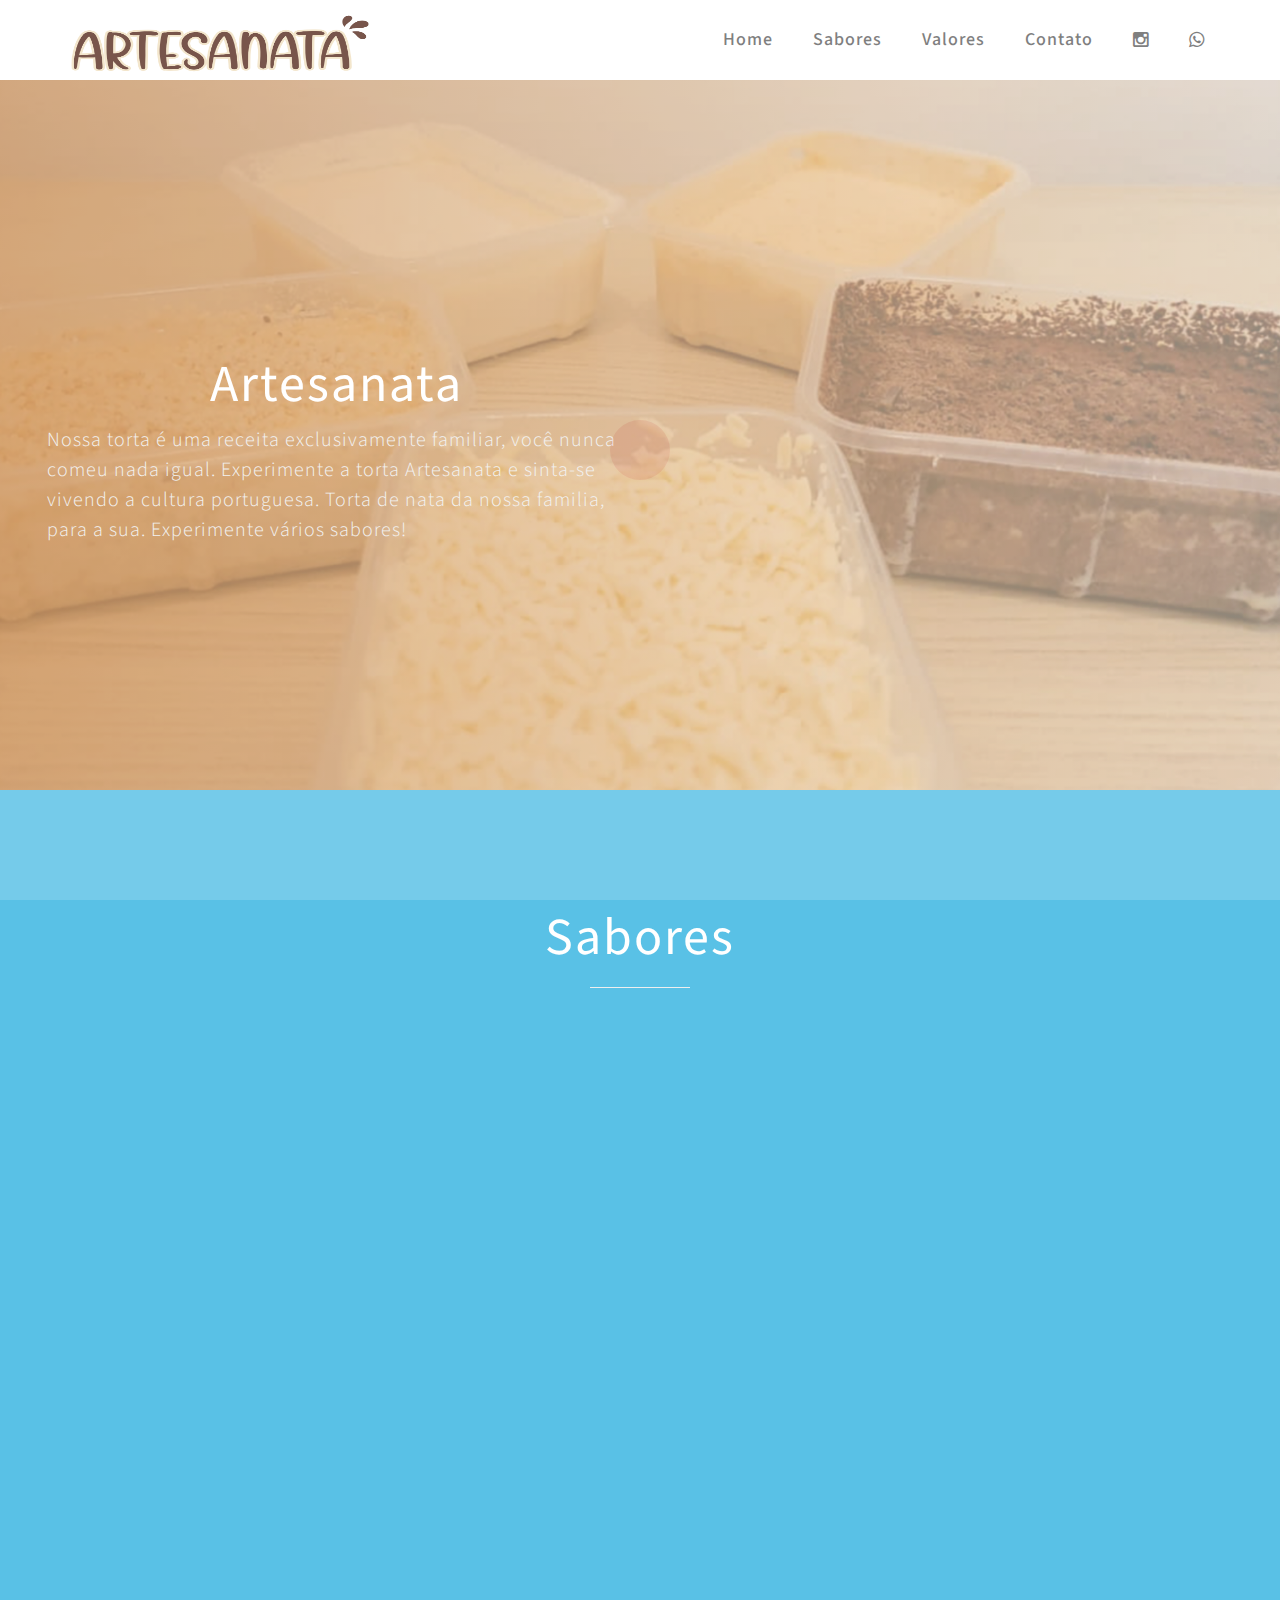
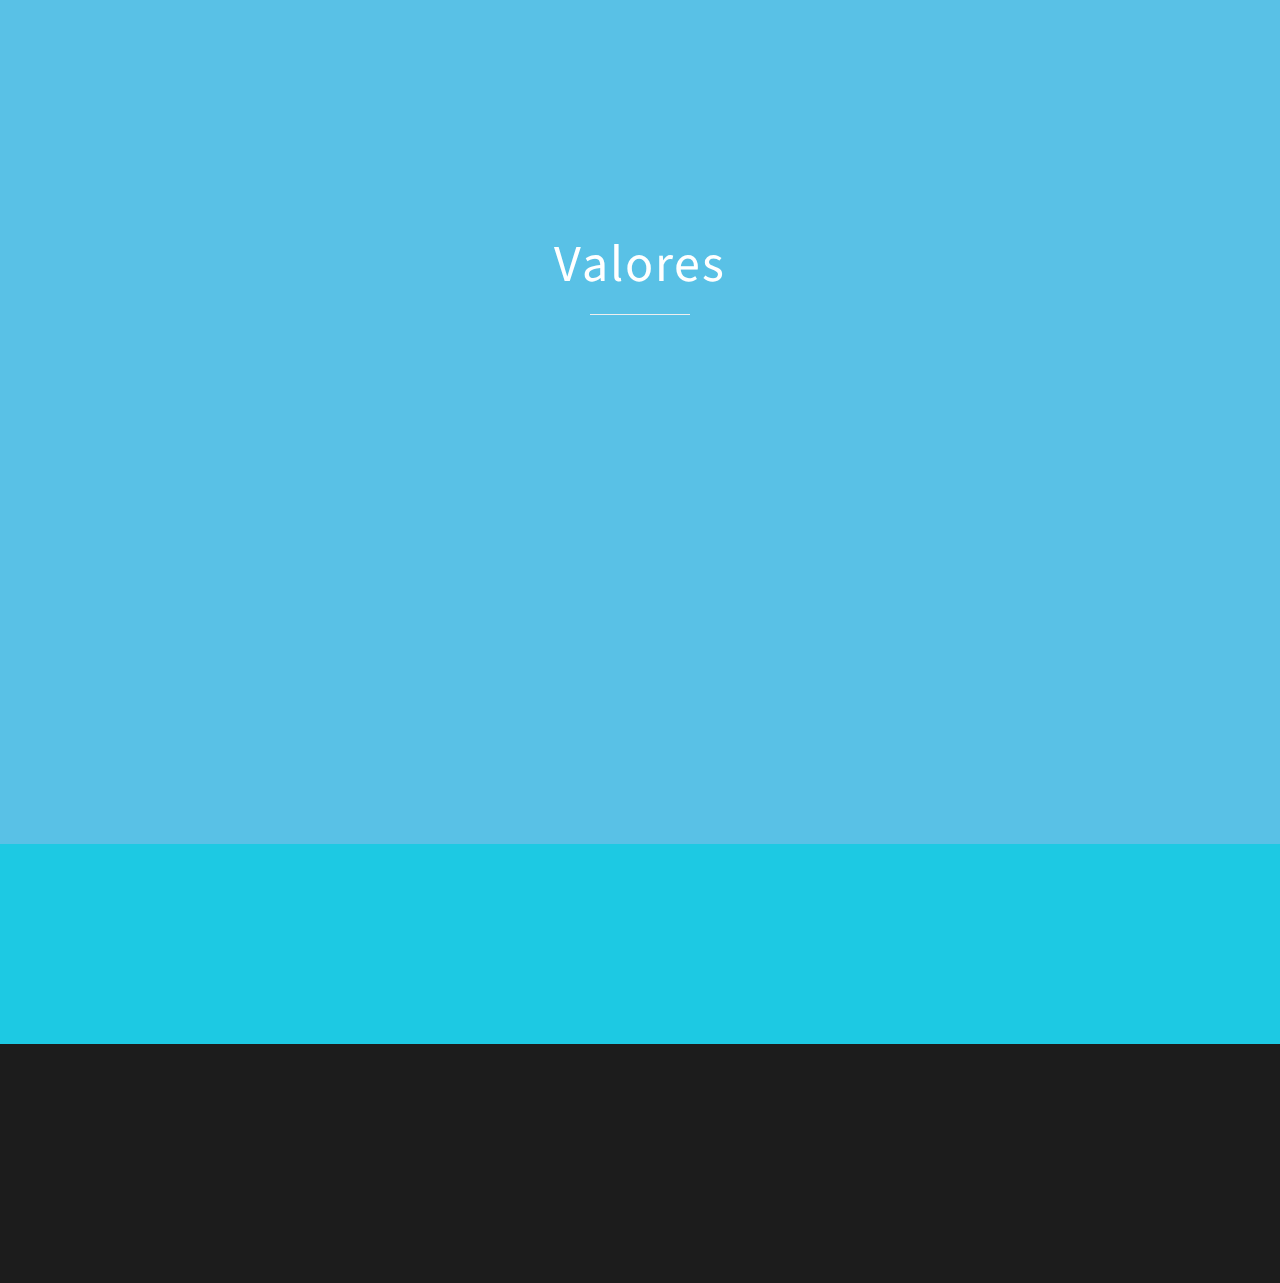
==== commit be9836eb: "Update index.html" ====
--- a/index.html
+++ b/index.html
@@ -19,7 +19,7 @@
      <meta name="viewport" content="width=device-width, initial-scale=1, maximum-scale=1">
 
      <title>Artesanata - Torta de Nata</title>
-      <link rel="icon" type'image/x-icon" href="/images/MINI LOGO ARTESANATA.png">
+      <link rel="icon" type'image/x-icon" href="/images/minilogoartesanata.png">
      <!--
 Artesanata - Torta de Nata
 http://www.templatemo.com/tm-492-app-starter
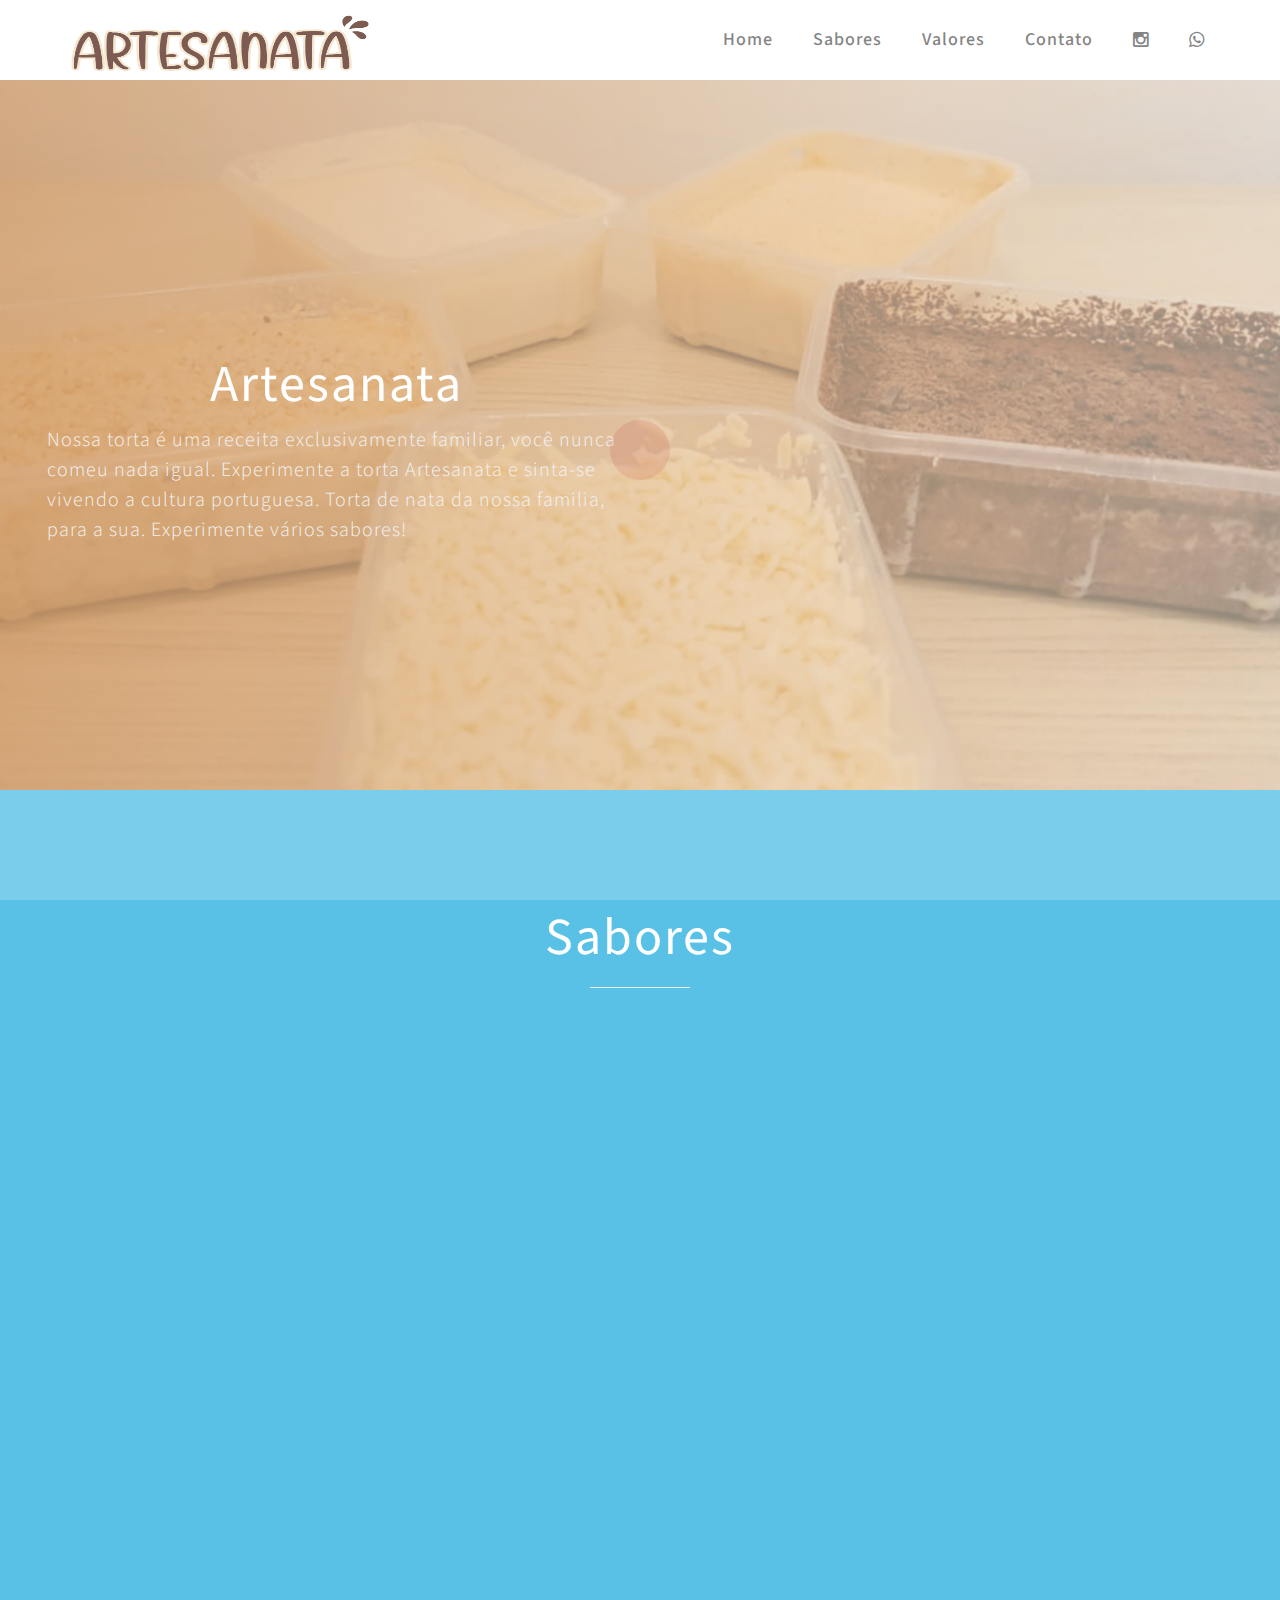
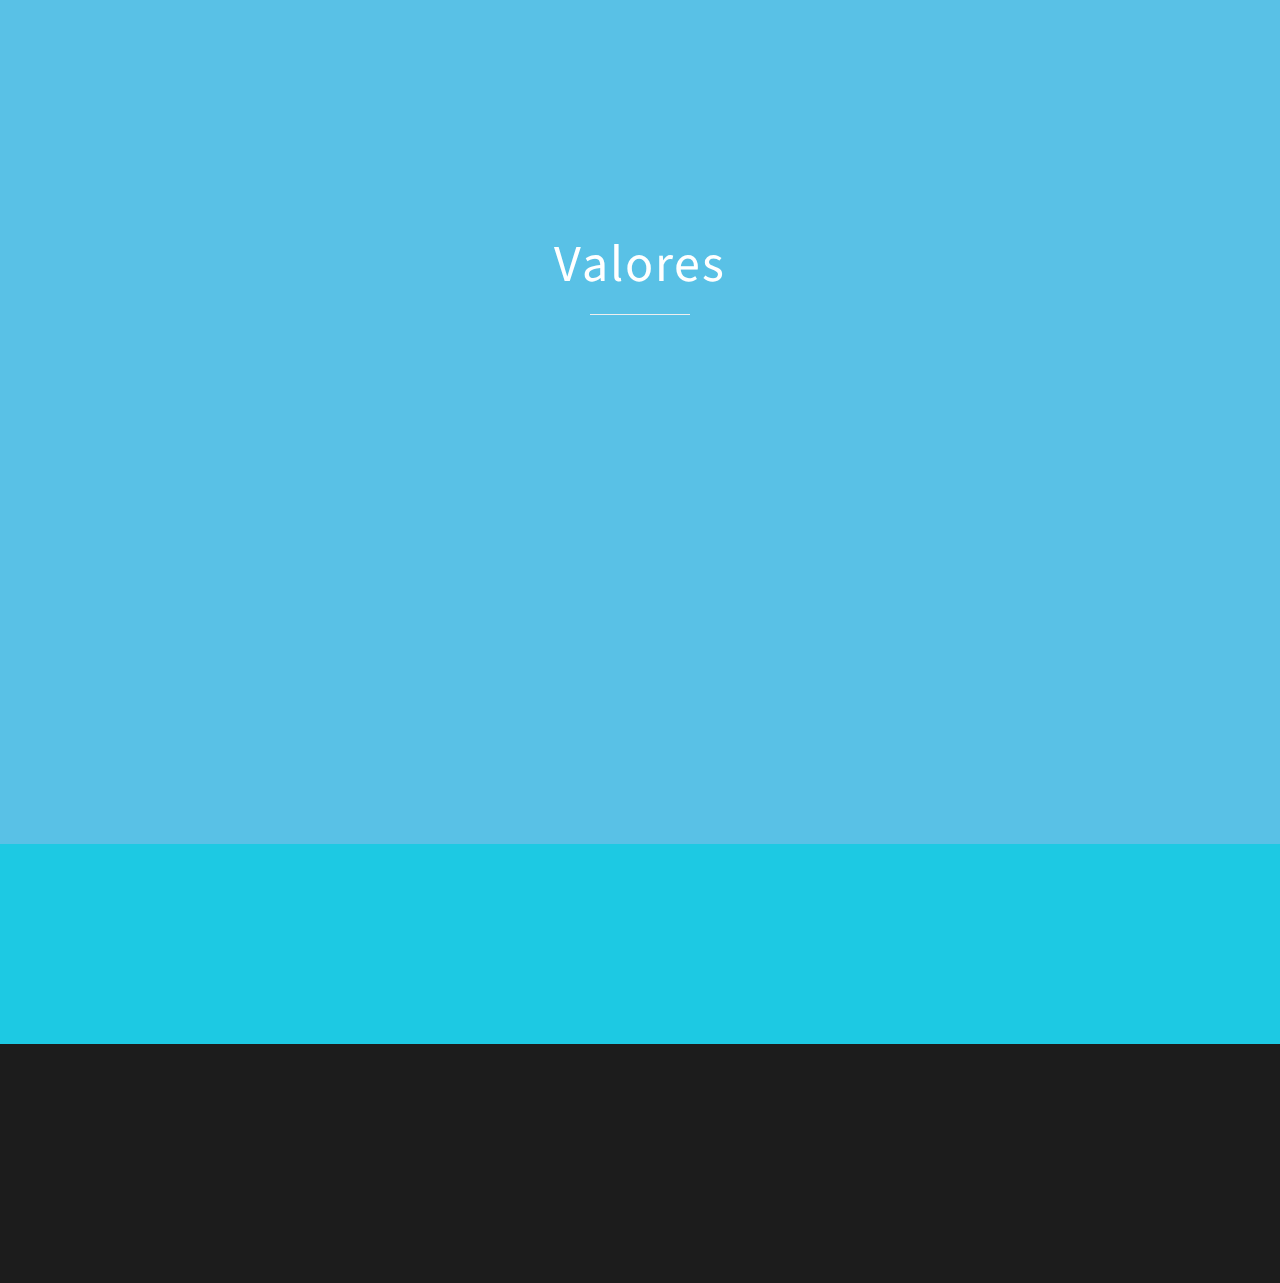
==== commit 169911f3: "Update index.html" ====
--- a/index.html
+++ b/index.html
@@ -19,7 +19,7 @@
      <meta name="viewport" content="width=device-width, initial-scale=1, maximum-scale=1">
 
      <title>Artesanata - Torta de Nata</title>
-      <link rel="icon" type'image/x-icon" href="/images/minilogoartesanata.png">
+      <link rel="icon" type'image/x-icon" href="images/minilogoartesanata.png">
      <!--
 Artesanata - Torta de Nata
 http://www.templatemo.com/tm-492-app-starter
